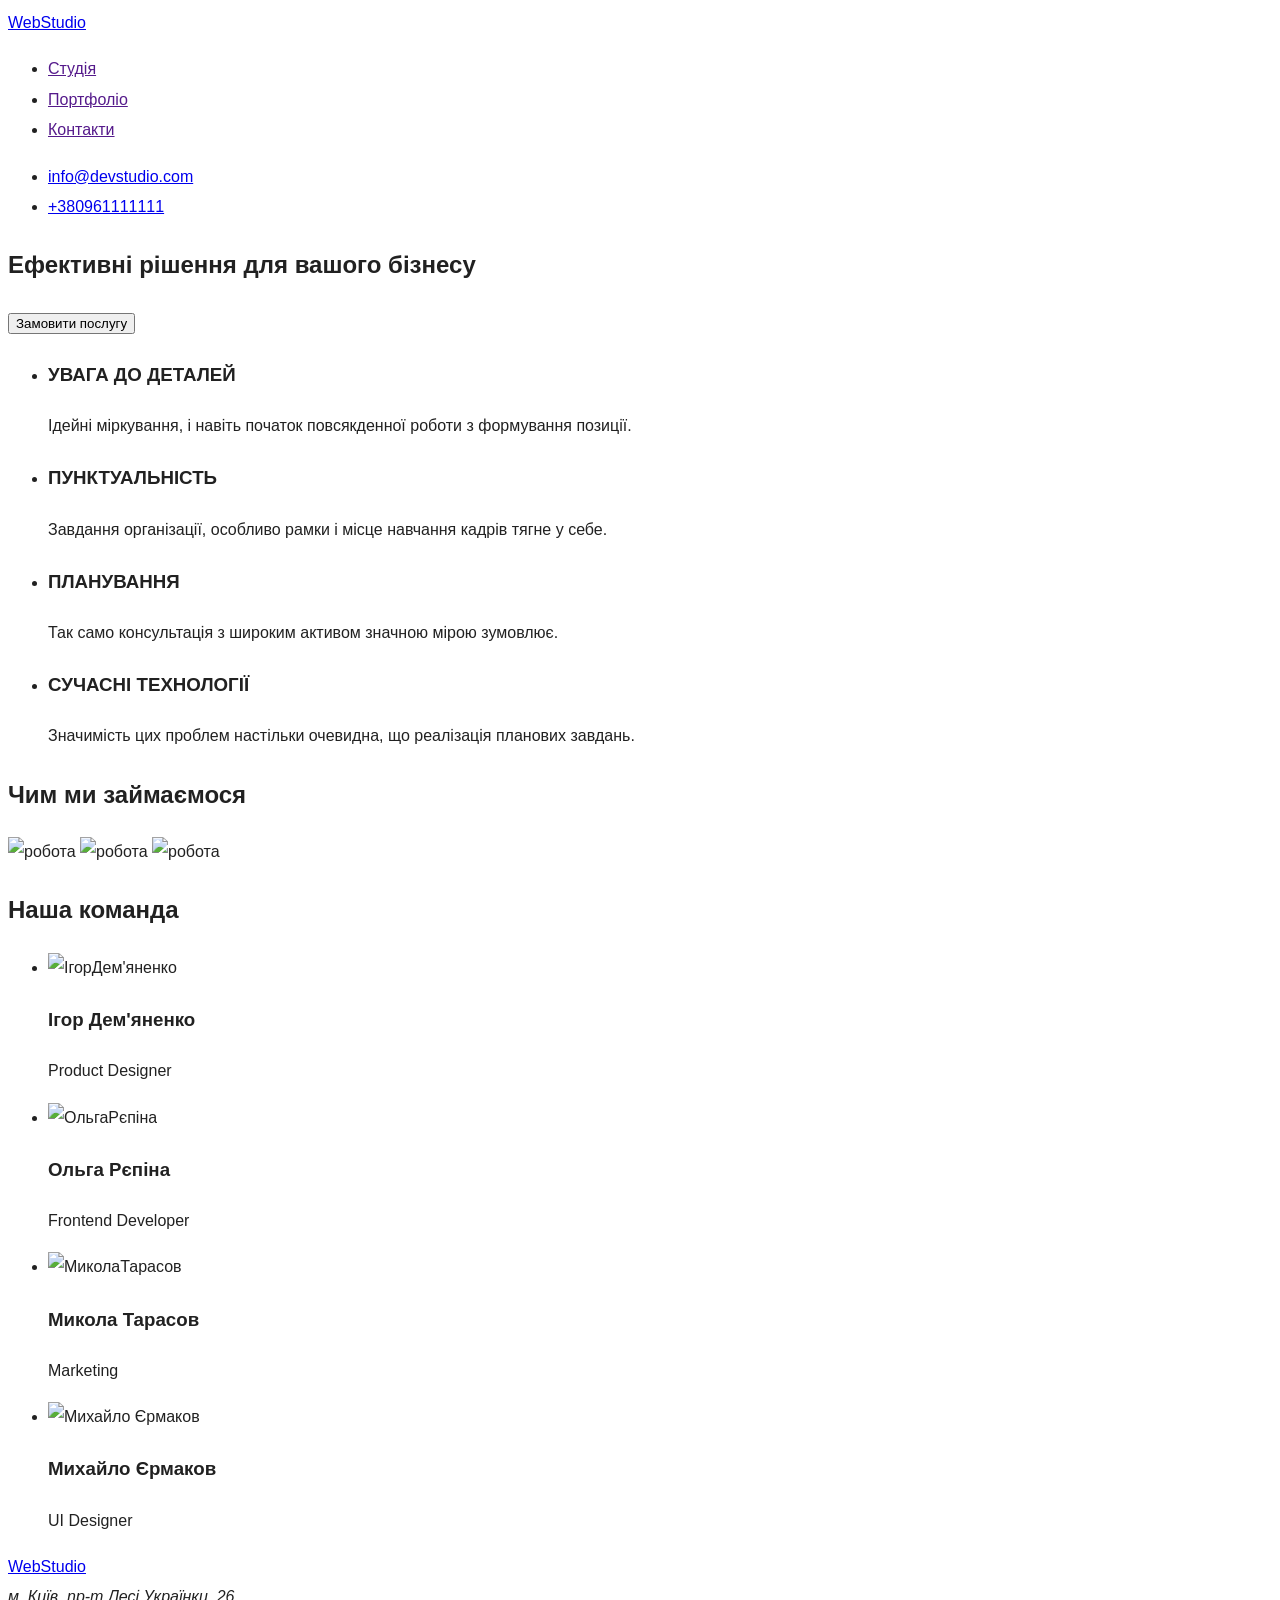
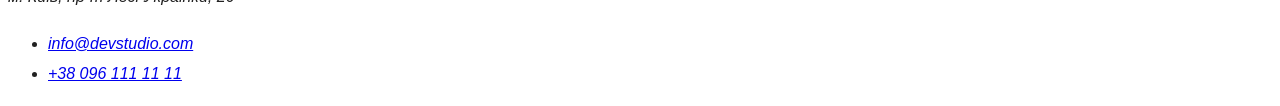
==== index.html @ 51131a6c "задав стилі" ====
<!DOCTYPE html>
<html lang="uk">

<head>
   <meta charset="UTF-8" />
   <meta http-equiv="X-UA-Compatible" content="IE=edge" />
   <meta name="viewport" content="width=device-width, initial-scale=1.0" />
   <title>Студія</title>
   <link rel="stylesheet" href="./css/style.css" />
</head>

<body>
   <header>
      <nav>
      <a  href="#" >WebStudio</a>

         <ul> 
            <li><a href="" >Студія</a></li>
            <li><a href="">Портфоліо</a></li>
            <li><a href="">Контакти</a></li>
         </ul>
   </nav>
         <ul>
            <li><a href="mailto:info@devstudio.com">info@devstudio.com</a></li>
            <li><a href="tel:+380961111111">+380961111111</a></li>
         </ul>
      
   </header>
   <main>
      <section >
         <h1 >Ефективні рішення для вашого бізнесу</h1>
         <button type="button" >Замовити послугу</button>
         </section>
         <section>
            <h2 hidden>Переваги</h2>
         <ul>
            <li>
               <h3 > УВАГА ДО ДЕТАЛЕЙ</h3>
               <p > Ідейні міркування, і навіть початок повсякденної роботи з формування позиції.</p>
            </li>
            <li>
               <h3> ПУНКТУАЛЬНІСТЬ</h3>
               <p> Завдання організації, особливо рамки і місце навчання кадрів тягне у себе.</p>
            </li>
            <li>
               <h3> ПЛАНУВАННЯ</h3>
               <p> Так само консультація з широким активом значною мірою зумовлює.</p>
            </li>
            <li>
               <h3>СУЧАСНІ ТЕХНОЛОГІЇ</h3>
               <p> Значимість цих проблем настільки очевидна, що реалізація планових завдань.</p>
            </li>
         </ul>
      </section>
      <section>
         <h2>Чим ми займаємося</h2>
         <img src="./images/img-1.jpg" alt="робота" width="370">
         <img src="./images/img-2.jpg" alt="робота" width="370">
         <img src="./images/img-3.jpg" alt="робота" width="370">
      </section>
      <section>
         <h2>Наша команда</h2>
         <ul>
            <li>
               <img src="./images/img-4.jpg" alt="ІгорДем'яненко" width="270" height="260">
               <h3 >Ігор Дем'яненко</h3>
               <p lang="en">Product Designer</p>
            </li>
            <li>
               <img src="./images/img-5.jpg" alt="ОльгаРєпіна" width="270" height="260">
               <h3 >Ольга Рєпіна</h3>
               <p lang="en">Frontend Developer</p>
            </li>
            <li>
               <img src="./images/img-6.jpg" alt="МиколаТарасов" width="270" height="260">
               <h3 >Микола Тарасов</h3>
               <p lang="en">Marketing</p>
            </li>
            <li>
               <img src="./images/img-7.jpg" alt="Михайло Єрмаков" width="270" height="260">
               <h3 >Михайло Єрмаков</h3>
               <p lang="en">UI Designer</p>
            </li>
         </ul>
      </section>
   </main>
   <footer>
         <a href="#">WebStudio</a>
      <address> м. Київ, пр-т Лесі Українки, 26
   <ul>
            <li><a href="mailto:info@devstudio.com">info@devstudio.com</a></li>
            <li><a href="tel:+380961111111">+38 096 111 11 11</a></li>
         </ul>
      </address>
   </footer>
</body>

</html>
---- css/style.css ----
body {
   background-color: #FFFFFF;
   color: #212121;

   font-family: Roboto, sans-serif;
   letter-spacing: ;
   font-size: 16px;
   line-height: 1.9;
}
.page-header {
   background-color: #FFFFFF;
}
.nav-logo {
   color: #000000;
   font-family: Raleway;

   Font-size: 26px;
   Line-height: 100%;

   text-decoration: none;
}

.heder-logo {
   color: #2196F3;
}
.heder-link {
   color: #212121;

   text-decoration: none;
}
.nav-item {
   color: #2196F3;

   text-decoration: none;
}
.nav-link {
   color: #757575;

   text-decoration: none;
}
.site-nav {
   list-style: none;
}
.auth-nav {
   list-style: none;
}

.button-active {
   background-color: #2196F3;
   color: #FFFFFF;
   
   font-family: inherit;
   font-weight: 500;
}
.button {
   color: #212121;
   
   font-family: inherit;
   font-weight: 500;
}
.item {
   color: #757575;

   font-weight: 400;
   Font-size: 16px;
   Line-height: 1.9;
}

.title {
   color: #212121;

   font-weight: 700;
   Font-size: 18px;
   Line-height: 2; 
}
.button-list {
   list-style: none;
}
.work-list {
   list-style: none;
}









.footer {
   background-color: #2F303A;
   color: #FFFFFF;
}
.foter-logo {
   color:  #FFFFFF;

   font-family: Raleway;

   text-align: ;

   text-decoration: none;
}
.foter-studio {
   color: #2196F3;
}
.foter-link {
   color: #FFFFFF99;


   Font-size: 14px;
   Line-height: 1.7;

   text-decoration: none;
}
.foter-active {
   text-decoration: none;
   list-style: none;

   text-decoration: none;
}
.foter-active-link {
   color: #FFFFFF99;


   Font-size: 14px;
   Line-height: 1.7;
   text-decoration: none;

}
.foter-adres {

   font-style: normal;
   Font family: Roboto;

}
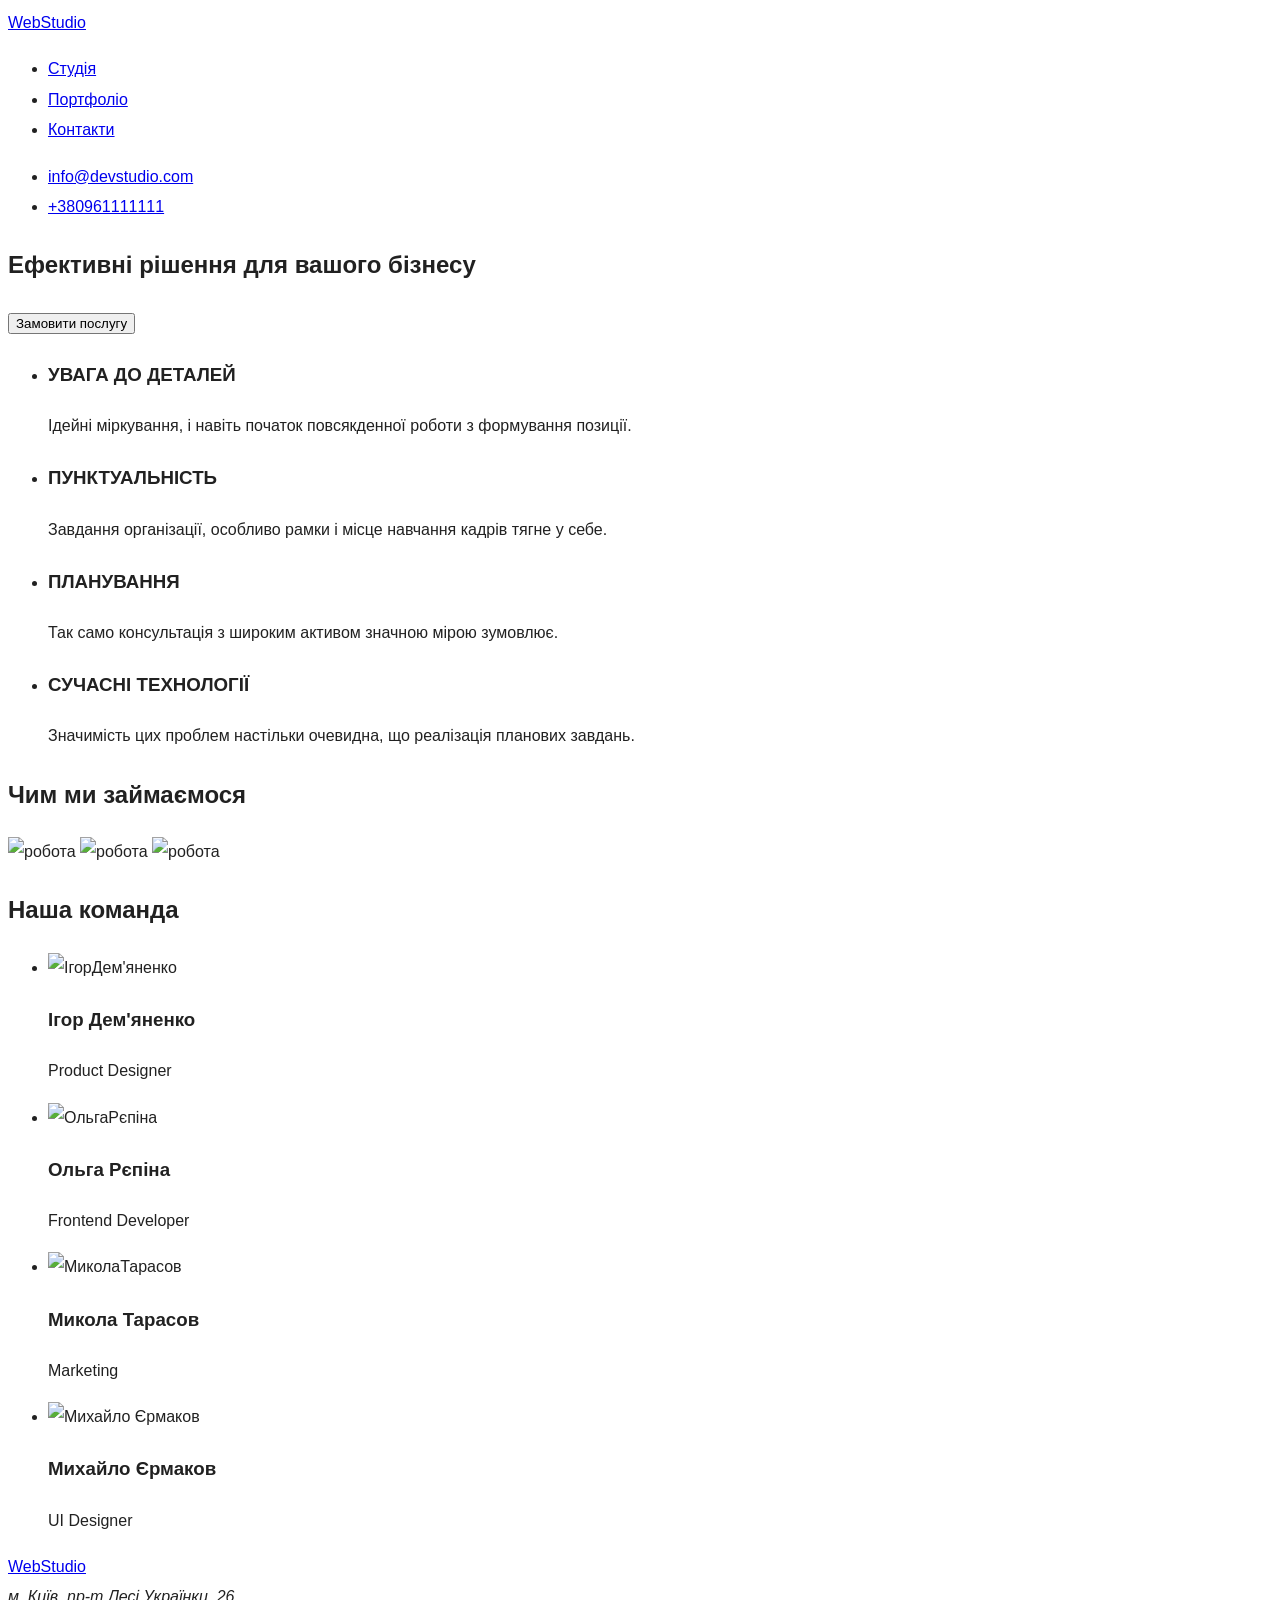
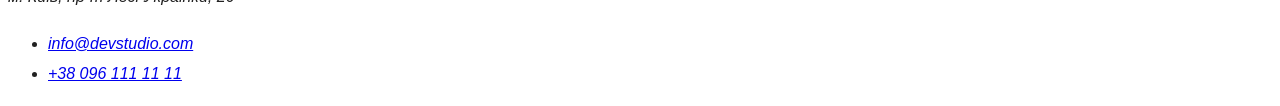
==== commit 603cc489: "додав посилання" ====
--- a/index.html
+++ b/index.html
@@ -15,9 +15,9 @@
       <a  href="#" >WebStudio</a>
 
          <ul> 
-            <li><a href="" >Студія</a></li>
-            <li><a href="">Портфоліо</a></li>
-            <li><a href="">Контакти</a></li>
+            <li><a href="./index.html" >Студія</a></li>
+            <li><a href="./portfolio.html">Портфоліо</a></li>
+            <li><a href="#">Контакти</a></li>
          </ul>
    </nav>
          <ul>
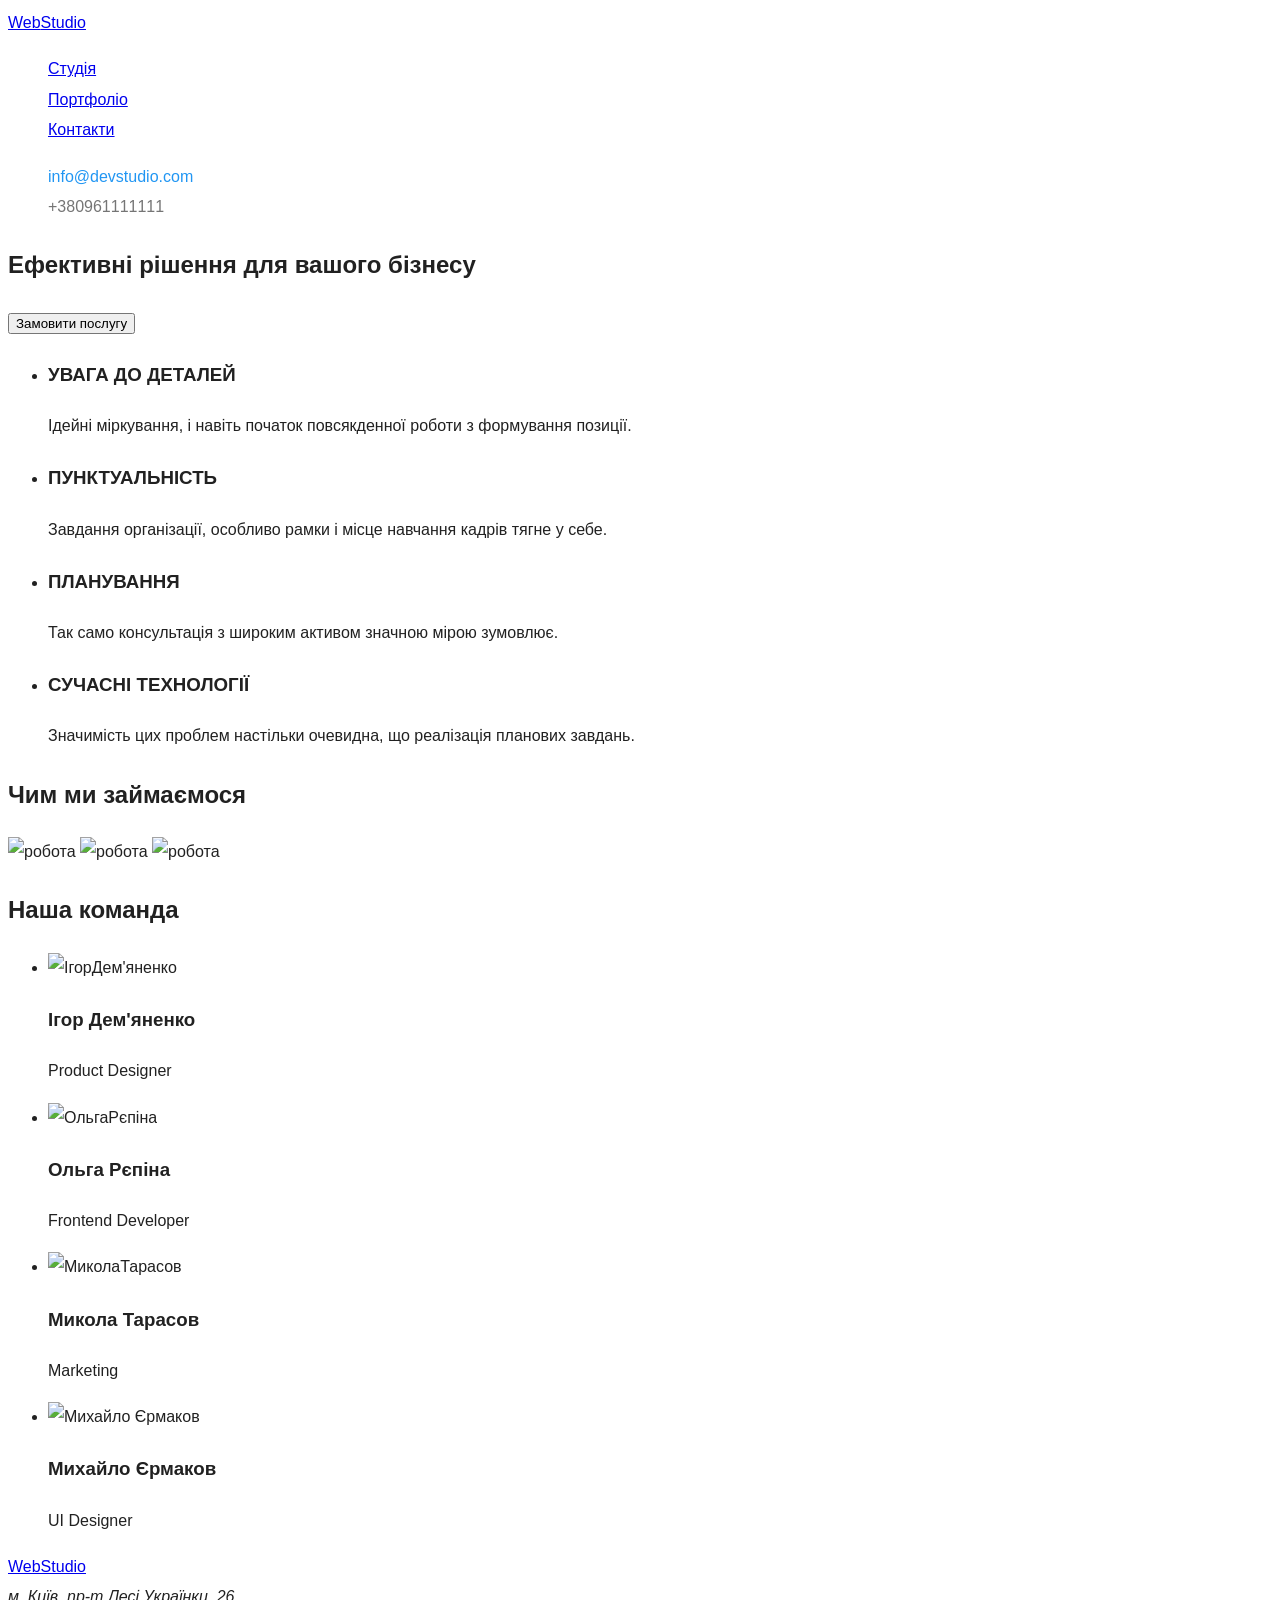
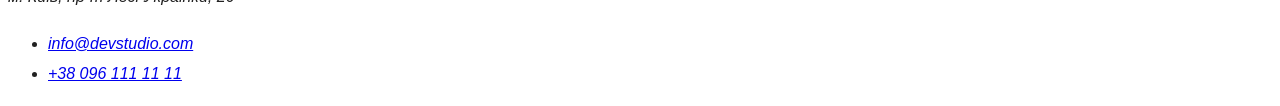
==== commit c3324f18: "добавив класи" ====
--- a/index.html
+++ b/index.html
@@ -10,23 +10,23 @@
 </head>
 
 <body>
-   <header>
-      <nav>
-      <a  href="#" >WebStudio</a>
+   <header class="page-header">
+      <nav class="nav-header">
+      <a  href="#" class="logo"><span class="header-logo">Web</span>Studio</a>
 
-         <ul> 
-            <li><a href="./index.html" >Студія</a></li>
-            <li><a href="./portfolio.html">Портфоліо</a></li>
-            <li><a href="#">Контакти</a></li>
+         <ul class="site-nav"> 
+            <li><a href="./index.html" class="">Студія</a></li>
+            <li><a href="./portfolio.html" class="">Портфоліо</a></li>
+            <li><a href="#" class="">Контакти</a></li>
          </ul>
    </nav>
-         <ul>
-            <li><a href="mailto:info@devstudio.com">info@devstudio.com</a></li>
-            <li><a href="tel:+380961111111">+380961111111</a></li>
+         <ul class="auth-nav">
+            <li><a href="mailto:info@devstudio.com" class="nav-item">info@devstudio.com</a></li>
+            <li><a href="tel:+380961111111" class="nav-link">+380961111111</a></li>
          </ul>
       
    </header>
-   <main>
+   <main class="main">
       <section >
          <h1 >Ефективні рішення для вашого бізнесу</h1>
          <button type="button" >Замовити послугу</button>
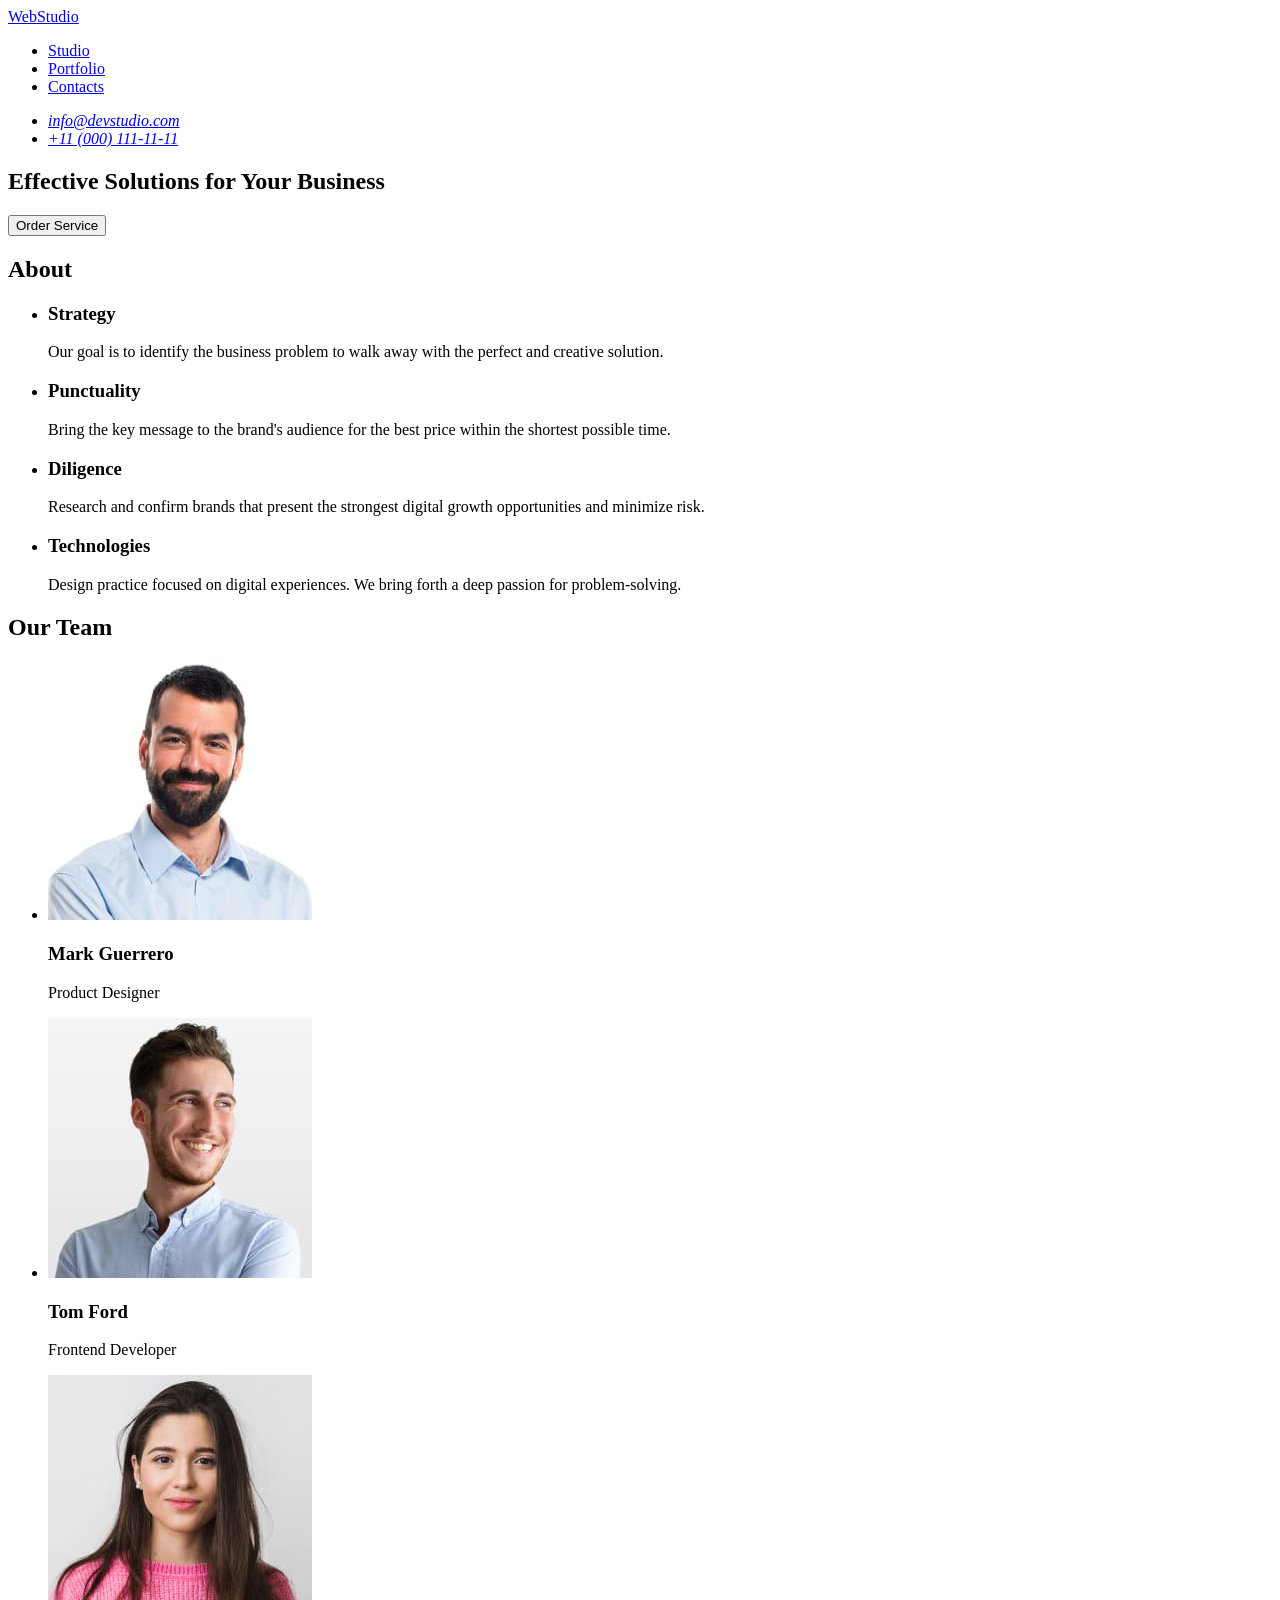
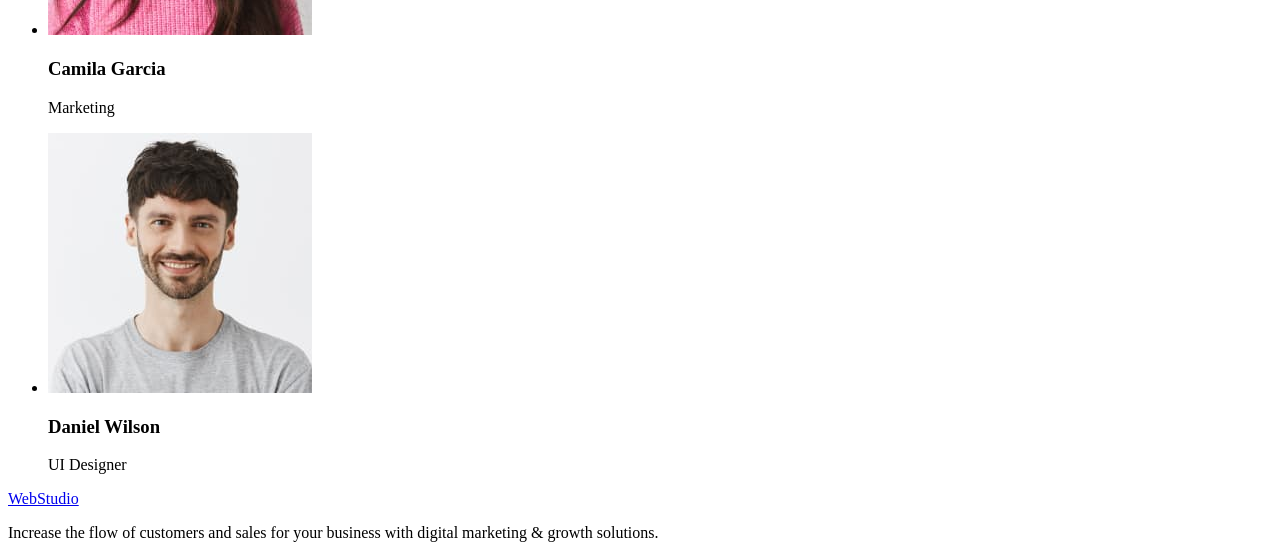
==== commit 5d524af6: "Initial commit" ====
--- a/index.html
+++ b/index.html
@@ -1,98 +1,96 @@
 <!DOCTYPE html>
-<html lang="uk">
+<html lang="en">
 
 <head>
-   <meta charset="UTF-8" />
-   <meta http-equiv="X-UA-Compatible" content="IE=edge" />
-   <meta name="viewport" content="width=device-width, initial-scale=1.0" />
-   <title>Студія</title>
-   <link rel="stylesheet" href="./css/style.css" />
+  <meta charset="UTF-8">
+  <meta name="viewport" content="width=device-width, initial-scale=1.0">
+  <title>Document</title>
 </head>
 
 <body>
-   <header class="page-header">
-      <nav class="nav-header">
-      <a  href="#" class="logo"><span class="header-logo">Web</span>Studio</a>
+  <header>
+    <nav>
+      <a href="./index.html">WebStudio</a>
+      <ul>
+        <li><a href="#">Studio</a></li>
+        <li><a href="#">Portfolio</a></li>
+        <li><a href="#">Contacts</a></li>
+      </ul>
+    </nav>
+    <address>
+      <ul>
+        <li><a href="mailto:info@devstudio.com">info@devstudio.com</a></li>
+        <li><a href="tel:+110001111111">+11 (000) 111-11-11</a></li>
+      </ul>
+    </address>
+  </header>
+  <main>
+    <section>
+      <h1>Effective Solutions
+        for Your Business</h1>
+      <button type="button">Order Service</button>
+    </section>
 
-         <ul class="site-nav"> 
-            <li><a href="./index.html" class="">Студія</a></li>
-            <li><a href="./portfolio.html" class="">Портфоліо</a></li>
-            <li><a href="#" class="">Контакти</a></li>
-         </ul>
-   </nav>
-         <ul class="auth-nav">
-            <li><a href="mailto:info@devstudio.com" class="nav-item">info@devstudio.com</a></li>
-            <li><a href="tel:+380961111111" class="nav-link">+380961111111</a></li>
-         </ul>
-      
-   </header>
-   <main class="main">
-      <section >
-         <h1 >Ефективні рішення для вашого бізнесу</h1>
-         <button type="button" >Замовити послугу</button>
-         </section>
-         <section>
-            <h2 hidden>Переваги</h2>
-         <ul>
-            <li>
-               <h3 > УВАГА ДО ДЕТАЛЕЙ</h3>
-               <p > Ідейні міркування, і навіть початок повсякденної роботи з формування позиції.</p>
-            </li>
-            <li>
-               <h3> ПУНКТУАЛЬНІСТЬ</h3>
-               <p> Завдання організації, особливо рамки і місце навчання кадрів тягне у себе.</p>
-            </li>
-            <li>
-               <h3> ПЛАНУВАННЯ</h3>
-               <p> Так само консультація з широким активом значною мірою зумовлює.</p>
-            </li>
-            <li>
-               <h3>СУЧАСНІ ТЕХНОЛОГІЇ</h3>
-               <p> Значимість цих проблем настільки очевидна, що реалізація планових завдань.</p>
-            </li>
-         </ul>
-      </section>
-      <section>
-         <h2>Чим ми займаємося</h2>
-         <img src="./images/img-1.jpg" alt="робота" width="370">
-         <img src="./images/img-2.jpg" alt="робота" width="370">
-         <img src="./images/img-3.jpg" alt="робота" width="370">
-      </section>
-      <section>
-         <h2>Наша команда</h2>
-         <ul>
-            <li>
-               <img src="./images/img-4.jpg" alt="ІгорДем'яненко" width="270" height="260">
-               <h3 >Ігор Дем'яненко</h3>
-               <p lang="en">Product Designer</p>
-            </li>
-            <li>
-               <img src="./images/img-5.jpg" alt="ОльгаРєпіна" width="270" height="260">
-               <h3 >Ольга Рєпіна</h3>
-               <p lang="en">Frontend Developer</p>
-            </li>
-            <li>
-               <img src="./images/img-6.jpg" alt="МиколаТарасов" width="270" height="260">
-               <h3 >Микола Тарасов</h3>
-               <p lang="en">Marketing</p>
-            </li>
-            <li>
-               <img src="./images/img-7.jpg" alt="Михайло Єрмаков" width="270" height="260">
-               <h3 >Михайло Єрмаков</h3>
-               <p lang="en">UI Designer</p>
-            </li>
-         </ul>
-      </section>
-   </main>
-   <footer>
-         <a href="#">WebStudio</a>
-      <address> м. Київ, пр-т Лесі Українки, 26
-   <ul>
-            <li><a href="mailto:info@devstudio.com">info@devstudio.com</a></li>
-            <li><a href="tel:+380961111111">+38 096 111 11 11</a></li>
-         </ul>
-      </address>
-   </footer>
+    <section>
+      <h2>About</h2>
+      <ul>
+        <li>
+          <h3>Strategy</h3>
+          <p>Our goal is to identify the business
+            problem to walk away with the perfect and creative solution.</p>
+        </li>
+        <li>
+          <h3>Punctuality</h3>
+          <p>Bring the key message to the brand's audience for the best price within the shortest possible time.</p>
+        </li>
+        <li>
+          <h3>Diligence</h3>
+          <p>Research and confirm brands that present the strongest digital growth opportunities and minimize risk.</p>
+        </li>
+        <li>
+          <h3>Technologies</h3>
+          <p>Design practice focused on digital experiences. We bring forth a deep passion for problem-solving.</p>
+        </li>
+      </ul>
+    </section>
+
+    <section>
+      <h2>Our Team</h2>
+      <ul>
+        <li>
+          <img src="./images/img-1.jpg" alt="продукт дезайнер" width="264">
+          <h3>Mark Guerrero</h3>
+          <p>Product Designer</p>
+
+        </li>
+        <li>
+          <img src="./images/img-2.jpg" alt="фронтенд розробник" width="264">
+          <h3>Tom Ford</h3>
+          <p>Frontend Developer</p>
+
+        </li>
+        <li>
+          <img src="./images/img-3.jpg" alt="маркетолог" width="264">
+          <h3>Camila Garcia</h3>
+          <p>Marketing</p>
+
+        </li>
+        <li>
+          <img src="./images/img-4.jpg" alt="юа дезайнер" width="264">
+          <h3>Daniel Wilson</h3>
+          <p>UI Designer</p>
+
+        </li>
+      </ul>
+    </section>
+  </main>
+
+  <footer>
+    <a href="./index.html">WebStudio</a>
+    <p>
+      Increase the flow of customers and sales for your business with digital marketing & growth solutions.
+    </p>
+  </footer>
 </body>
 
 </html>
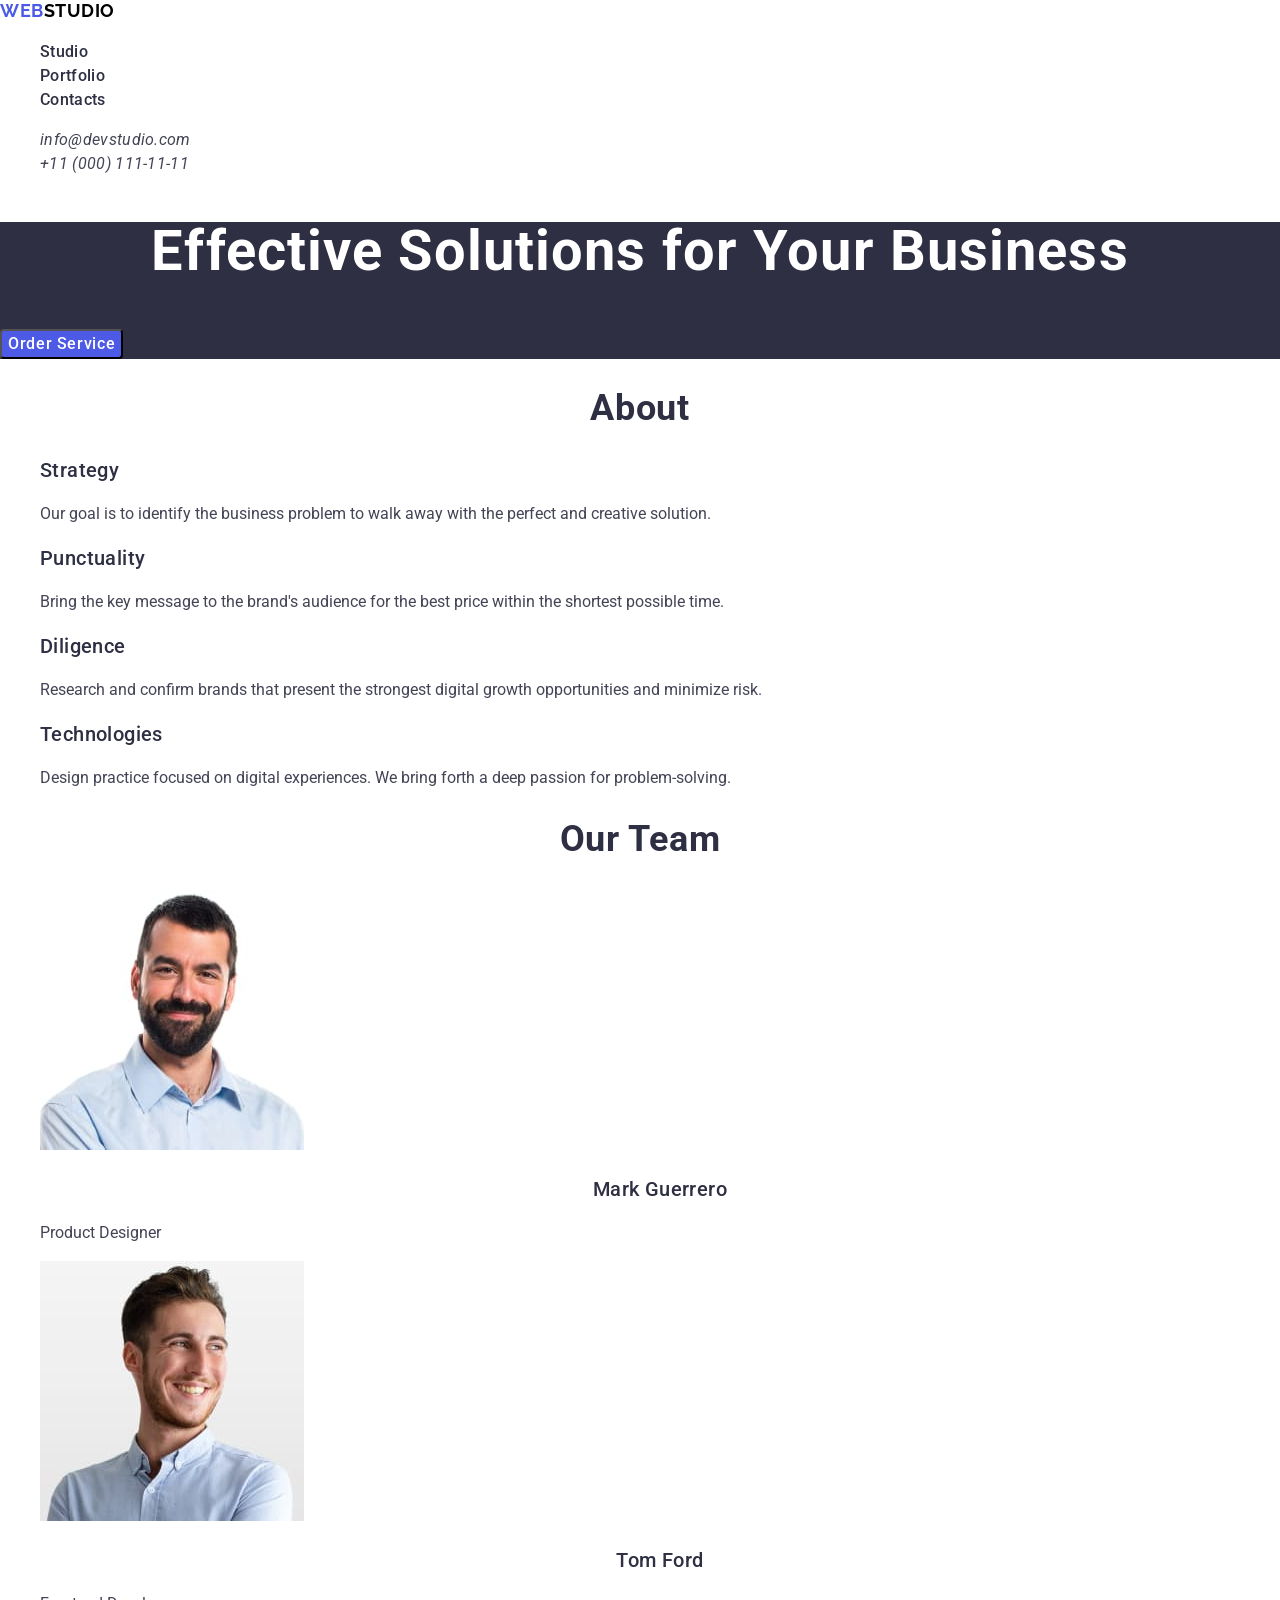
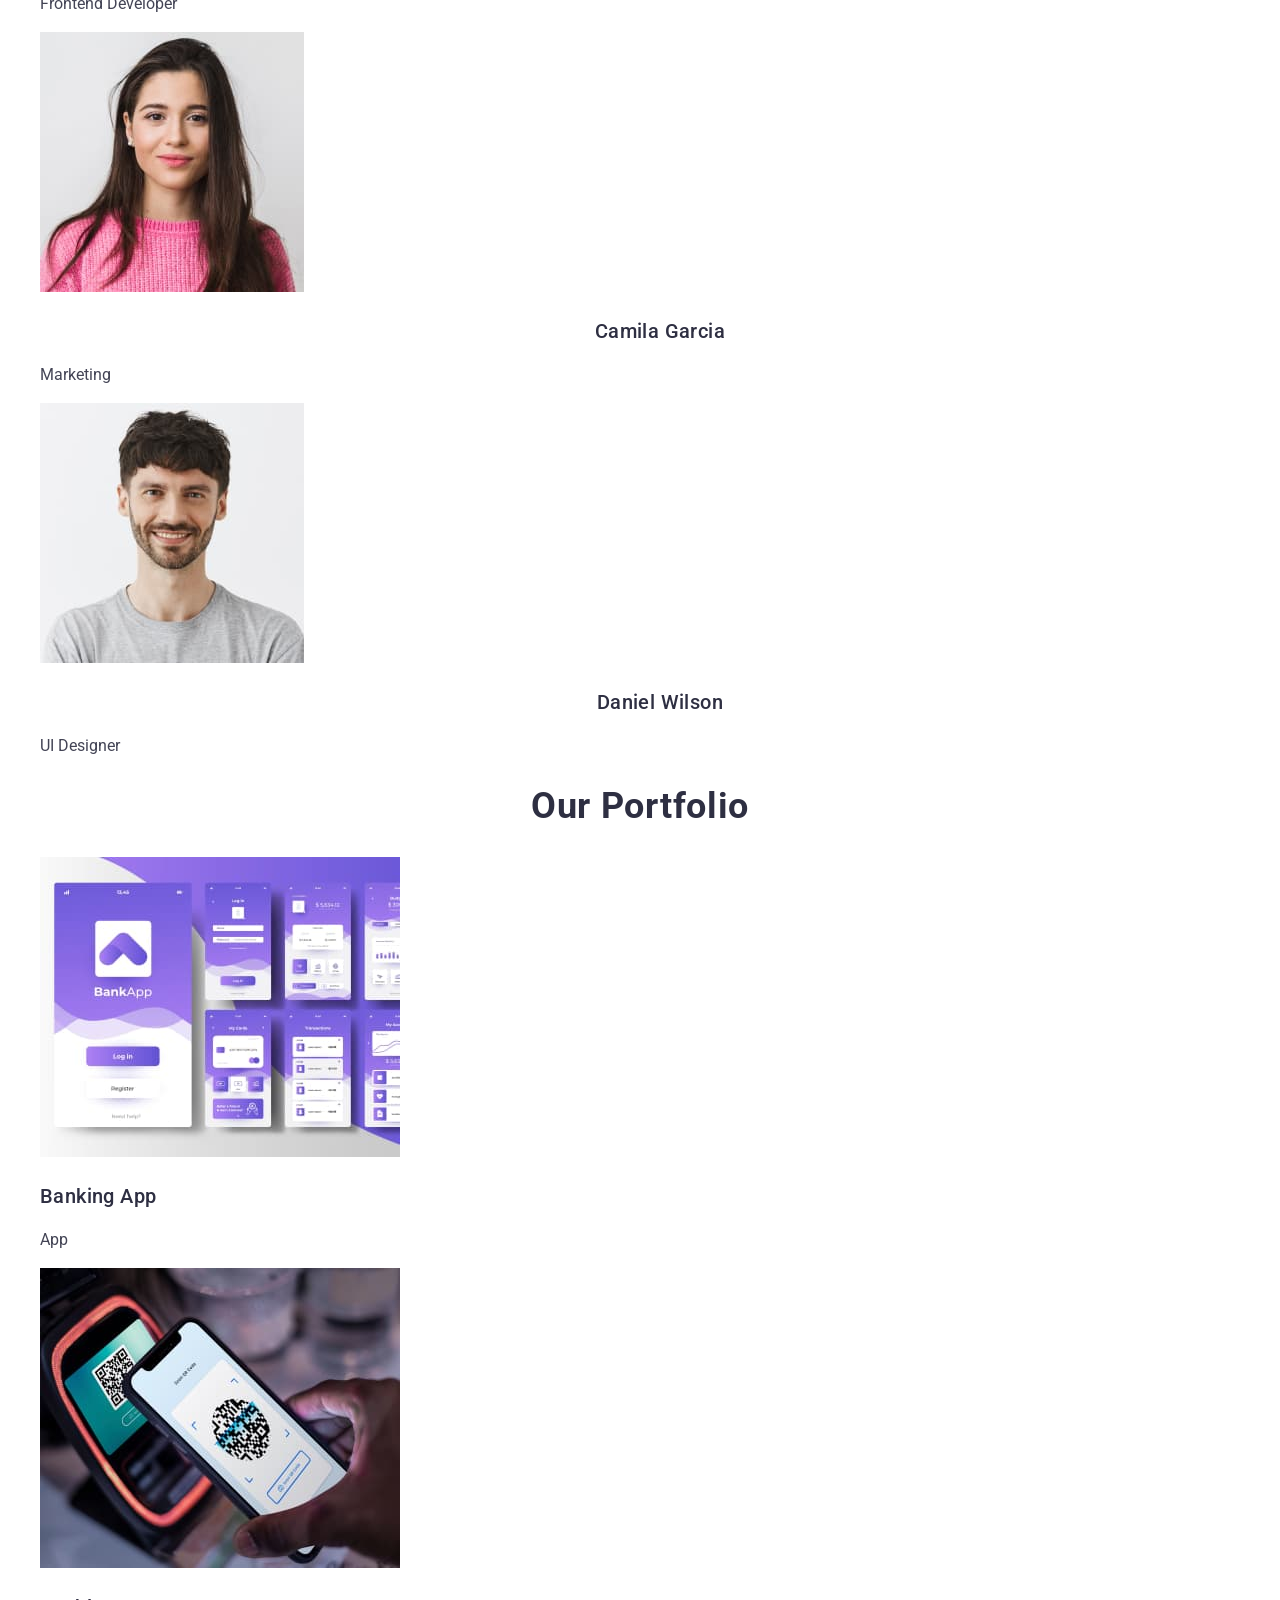
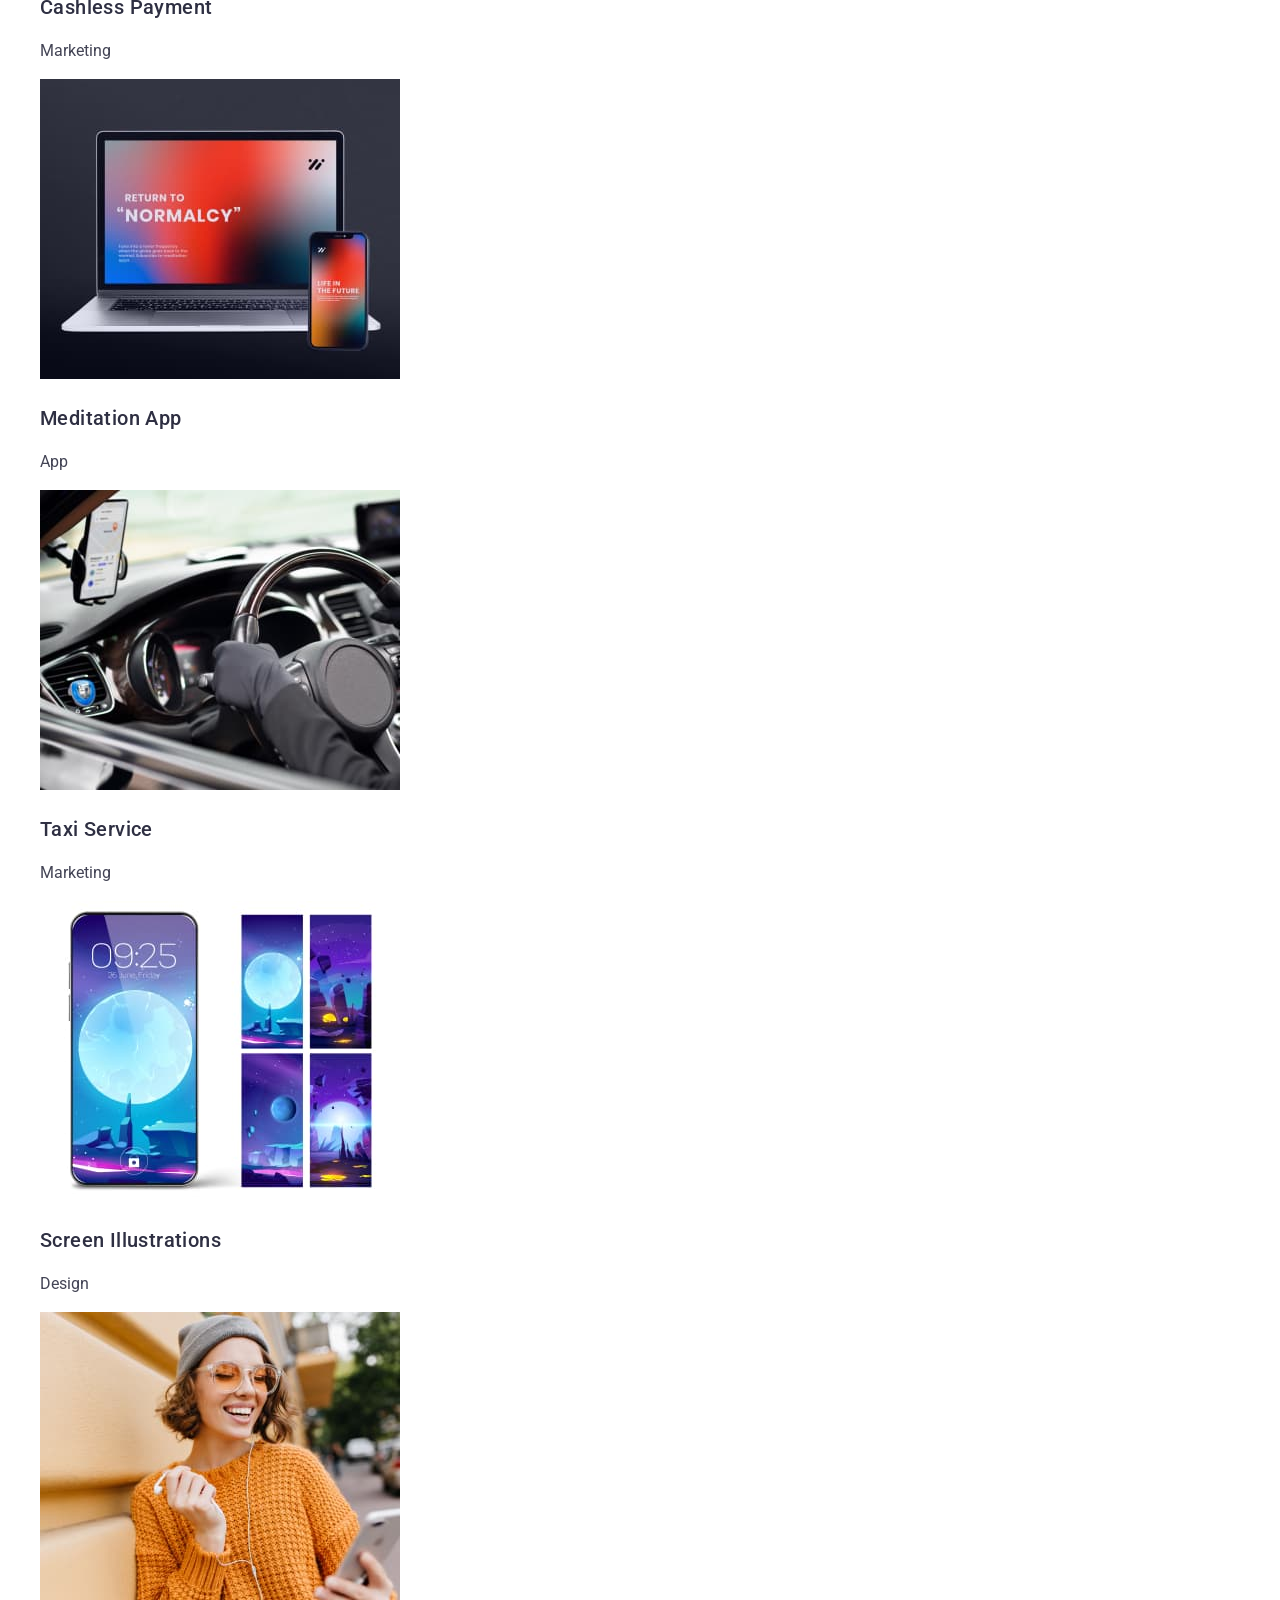
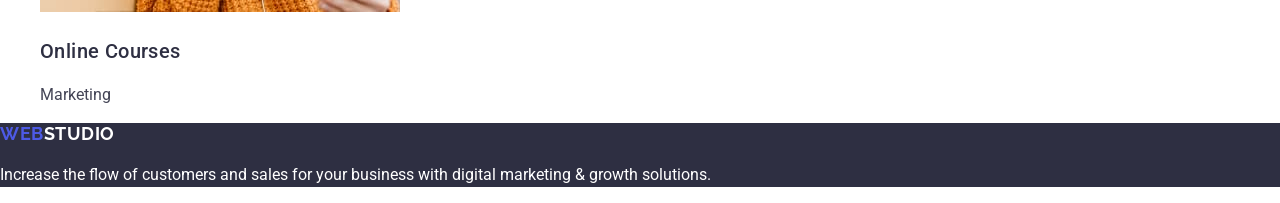
==== commit 84ffe4d2: "зверстав сторінку портфоліо" ====
--- a/index.html
+++ b/index.html
@@ -5,89 +5,124 @@
   <meta charset="UTF-8">
   <meta name="viewport" content="width=device-width, initial-scale=1.0">
   <title>Document</title>
+  <link rel="stylesheet" href="https://cdnjs.cloudflare.com/ajax/libs/modern-normalize/2.0.0/modern-normalize.min.css">
+  <link href="https://fonts.googleapis.com/css2?family=Raleway:wght@700&family=Roboto:wght@400;500;700;900&display=swap"
+    rel="stylesheet">
+  <link rel="stylesheet" href="./css/style.css">
 </head>
 
 <body>
-  <header>
-    <nav>
-      <a href="./index.html">WebStudio</a>
-      <ul>
-        <li><a href="#">Studio</a></li>
-        <li><a href="#">Portfolio</a></li>
-        <li><a href="#">Contacts</a></li>
+  <header class="header">
+    <nav >
+      <a class="header-logo" href="./index.html">Web<span class="header-logo-black">Studio</span></a>
+      <ul class="info-list">
+        <li class="item"><a class="link" href="#">Studio</a></li>
+        <li class="item"><a class="link" href="#">Portfolio</a></li>
+        <li class="item"><a class="link" href="#">Contacts</a></li>
       </ul>
     </nav>
-    <address>
-      <ul>
-        <li><a href="mailto:info@devstudio.com">info@devstudio.com</a></li>
-        <li><a href="tel:+110001111111">+11 (000) 111-11-11</a></li>
+    <address class="address">
+      <ul class="social-list">
+        <li class="item"><a class="link" href="mailto:info@devstudio.com">info@devstudio.com</a></li>
+        <li class="item"><a class="link" href="tel:+110001111111">+11 (000) 111-11-11</a></li>
       </ul>
     </address>
   </header>
   <main>
-    <section>
-      <h1>Effective Solutions
+    <section class="top">
+      <h1 class="top-title">Effective Solutions
         for Your Business</h1>
-      <button type="button">Order Service</button>
+      <button class="top-btn" type="button">Order Service</button>
     </section>
 
-    <section>
-      <h2>About</h2>
-      <ul>
-        <li>
-          <h3>Strategy</h3>
-          <p>Our goal is to identify the business
+    <section class="about">
+      <h2 class="section-title">About</h2>
+      <ul class="about-list">
+        <li class="about-item">
+          <h3 class="title">Strategy</h3>
+          <p class="text">Our goal is to identify the business
             problem to walk away with the perfect and creative solution.</p>
         </li>
-        <li>
-          <h3>Punctuality</h3>
-          <p>Bring the key message to the brand's audience for the best price within the shortest possible time.</p>
+        <li class="about-item">
+          <h3 class="title">Punctuality</h3>
+          <p class="text">Bring the key message to the brand's audience for the best price within the shortest possible time.</p>
         </li>
-        <li>
-          <h3>Diligence</h3>
-          <p>Research and confirm brands that present the strongest digital growth opportunities and minimize risk.</p>
+        <li class="about-item">
+          <h3 class="title">Diligence</h3>
+          <p class="text">Research and confirm brands that present the strongest digital growth opportunities and minimize risk.</p>
         </li>
-        <li>
-          <h3>Technologies</h3>
-          <p>Design practice focused on digital experiences. We bring forth a deep passion for problem-solving.</p>
+        <li class="about-item">
+          <h3 class="title">Technologies</h3>
+          <p class="text">Design practice focused on digital experiences. We bring forth a deep passion for problem-solving.</p>
         </li>
       </ul>
     </section>
 
-    <section>
-      <h2>Our Team</h2>
-      <ul>
-        <li>
-          <img src="./images/img-1.jpg" alt="продукт дезайнер" width="264">
-          <h3>Mark Guerrero</h3>
-          <p>Product Designer</p>
-
+    <section class="team">
+      <h2 class="section-title">Our Team</h2>
+      <ul class="team-list">
+        <li class="list-item">
+          <img class="list-img" src="./images/img-1.jpg" alt="продукт дезайнер" width="264">
+          <h3 class="title">Mark Guerrero</h3>
+          <p class="text">Product Designer</p>
         </li>
-        <li>
-          <img src="./images/img-2.jpg" alt="фронтенд розробник" width="264">
-          <h3>Tom Ford</h3>
-          <p>Frontend Developer</p>
-
+        <li class="list-item">
+          <img class="list-img" src="./images/img-2.jpg" alt="фронтенд розробник" width="264">
+          <h3 class="title">Tom Ford</h3>
+          <p class="text">Frontend Developer</p>
         </li>
-        <li>
-          <img src="./images/img-3.jpg" alt="маркетолог" width="264">
-          <h3>Camila Garcia</h3>
-          <p>Marketing</p>
-
+        <li class="list-item">
+          <img class="list-img" src="./images/img-3.jpg" alt="маркетолог" width="264">
+          <h3 class="title">Camila Garcia</h3>
+          <p class="text">Marketing</p>
         </li>
-        <li>
-          <img src="./images/img-4.jpg" alt="юа дезайнер" width="264">
-          <h3>Daniel Wilson</h3>
-          <p>UI Designer</p>
-
+        <li class="list-item">
+          <img class="list-img" src="./images/img-4.jpg" alt="юа дезайнер" width="264">
+          <h3 class="title">Daniel Wilson</h3>
+          <p class="text">UI Designer</p>
+        </li>
+      </ul>
+    </section>
+    <section class="portfolio">
+      <h2 class="section-title">Our Portfolio</h2>
+      <ul class="portfolio-list">
+        <li class="list-item">
+          <img class="list-img" src="./images/img-5.jpg" alt="маркетинг" width="360">
+          <h3 class="title">Banking App</h3>
+          <p class="text">App</p>
+        </li>
+        <li class="list-item">
+          <img class="list-img" src="./images/img-6.jpg" alt="маркетинг" width="360">
+          <h3 class="title">Cashless Payment</h3>
+          <p class="text">Marketing</p>
+        </li>
+        <li class="list-item">
+          <img class="list-img" src="./images/img-7.jpg" alt="маркетинг" width="360">
+          <h3 class="title">Meditation App</h3>
+          <p class="text">App</p>
+        </li>
+        <li class="list-item">
+          <img class="list-img" src="./images/img-8.jpg" alt="маркетинг" width="360">
+          <h3 class="title">Taxi Service</h3>
+          <p class="text">Marketing</p>
+        </li>
+        <li class="list-item">
+          <img class="list-img" src="./images/img-9.jpg" alt="маркетинг" width="360">
+          <h3 class="title">Screen Illustrations</h3>
+          <p class="text">Design</p>
+        </li>
+        <li class="list-item">
+          <img class="list-img" src="./images/img-10.jpg" alt="маркетинг" width="360">
+          <h3 class="title">Online Courses</h3>
+          <p class="text">Marketing</p>
         </li>
       </ul>
     </section>
   </main>
 
-  <footer>
-    <a href="./index.html">WebStudio</a>
-    <p>
+  <footer class="footer">
+    <a class="header-logo" href="./index.html">Web<span class="header-logo-white">Studio</span> </a>
+    <p class="footer-text">
       Increase the flow of customers and sales for your business with digital marketing & growth solutions.
     </p>
   </footer>
--- a/css/style.css
+++ b/css/style.css
@@ -0,0 +1,111 @@
+body {
+  font-family: 'Roboto', sans-serif;
+  font-weight: 400;
+  font-size: 16px;
+  line-height: 1.5;
+  color: #434455;
+  background-color: #fff;
+}
+ul,
+ol {
+  list-style-type: none;
+}
+a {
+  color: inherit;
+  text-decoration: none;
+}
+button {
+  cursor: pointer;
+}
+
+.header-logo {
+  font-family: 'Raleway', sans-serif;
+  font-weight: 700;
+  font-size: 18px;
+  line-height: 1.17;
+  letter-spacing: 0.54px;
+  color: #4d5ae5;
+  text-transform: uppercase;
+}
+.header-logo-black {
+  color: black;
+}
+.info-list {
+  font-weight: 500;
+  font-size: 16px;
+  line-height: 1.5;
+  letter-spacing: 0.32px;
+  color: #2e2f42;
+}
+.info-list .link:hover {
+  color: #404bbf;
+}
+.info-list .link:active {
+  color: #404bbf;
+}
+.info-list .link:focus {
+  color: #404bbf;
+}
+.social-list .link {
+  letter-spacing: 0.32px;
+  color: #434455;
+}
+.social-list .link:hover {
+  color: #404bbf;
+}
+.top {
+  background-color: #2e2f42;
+}
+.top-title {
+  font-size: 56px;
+  line-height: 1.07;
+  letter-spacing: 1.12px;
+  text-align: center;
+  color: #fff;
+}
+.top-btn {
+  font-weight: 500;
+  font-size: 16px;
+  line-height: 1.5;
+  letter-spacing: 0.64px;
+  color: #fff;
+  background-color: #4d5ae5;
+  border-radius: 4px;
+  cursor: pointer;
+}
+.top-btn:hover {
+  background-color: #404bbf;
+}
+.section-title {
+  font-weight: 700;
+  font-size: 36px;
+  line-height: 1.1;
+  letter-spacing: 0.72px;
+  text-transform: capitalize;
+  text-align: center;
+  color: #2e2f42;
+}
+.about-list .title,
+.team-list .title,
+.portfolio-list .title{
+  font-weight: 500;
+  font-size: 20px;
+  line-height: 1.2; 
+  letter-spacing: 0.4px;
+  color: #2e2f42;
+}
+.team-list .title{
+  font-weight: 500;
+  font-size: 20px;
+  line-height: 1.2; 
+  letter-spacing: 0.4px;
+  text-align: center;
+  color: #2e2f42;
+}
+.footer{
+  background-color: #2e2f42;
+  color: #fff;
+}
+.header-logo-white{
+  color: #fff;
+}
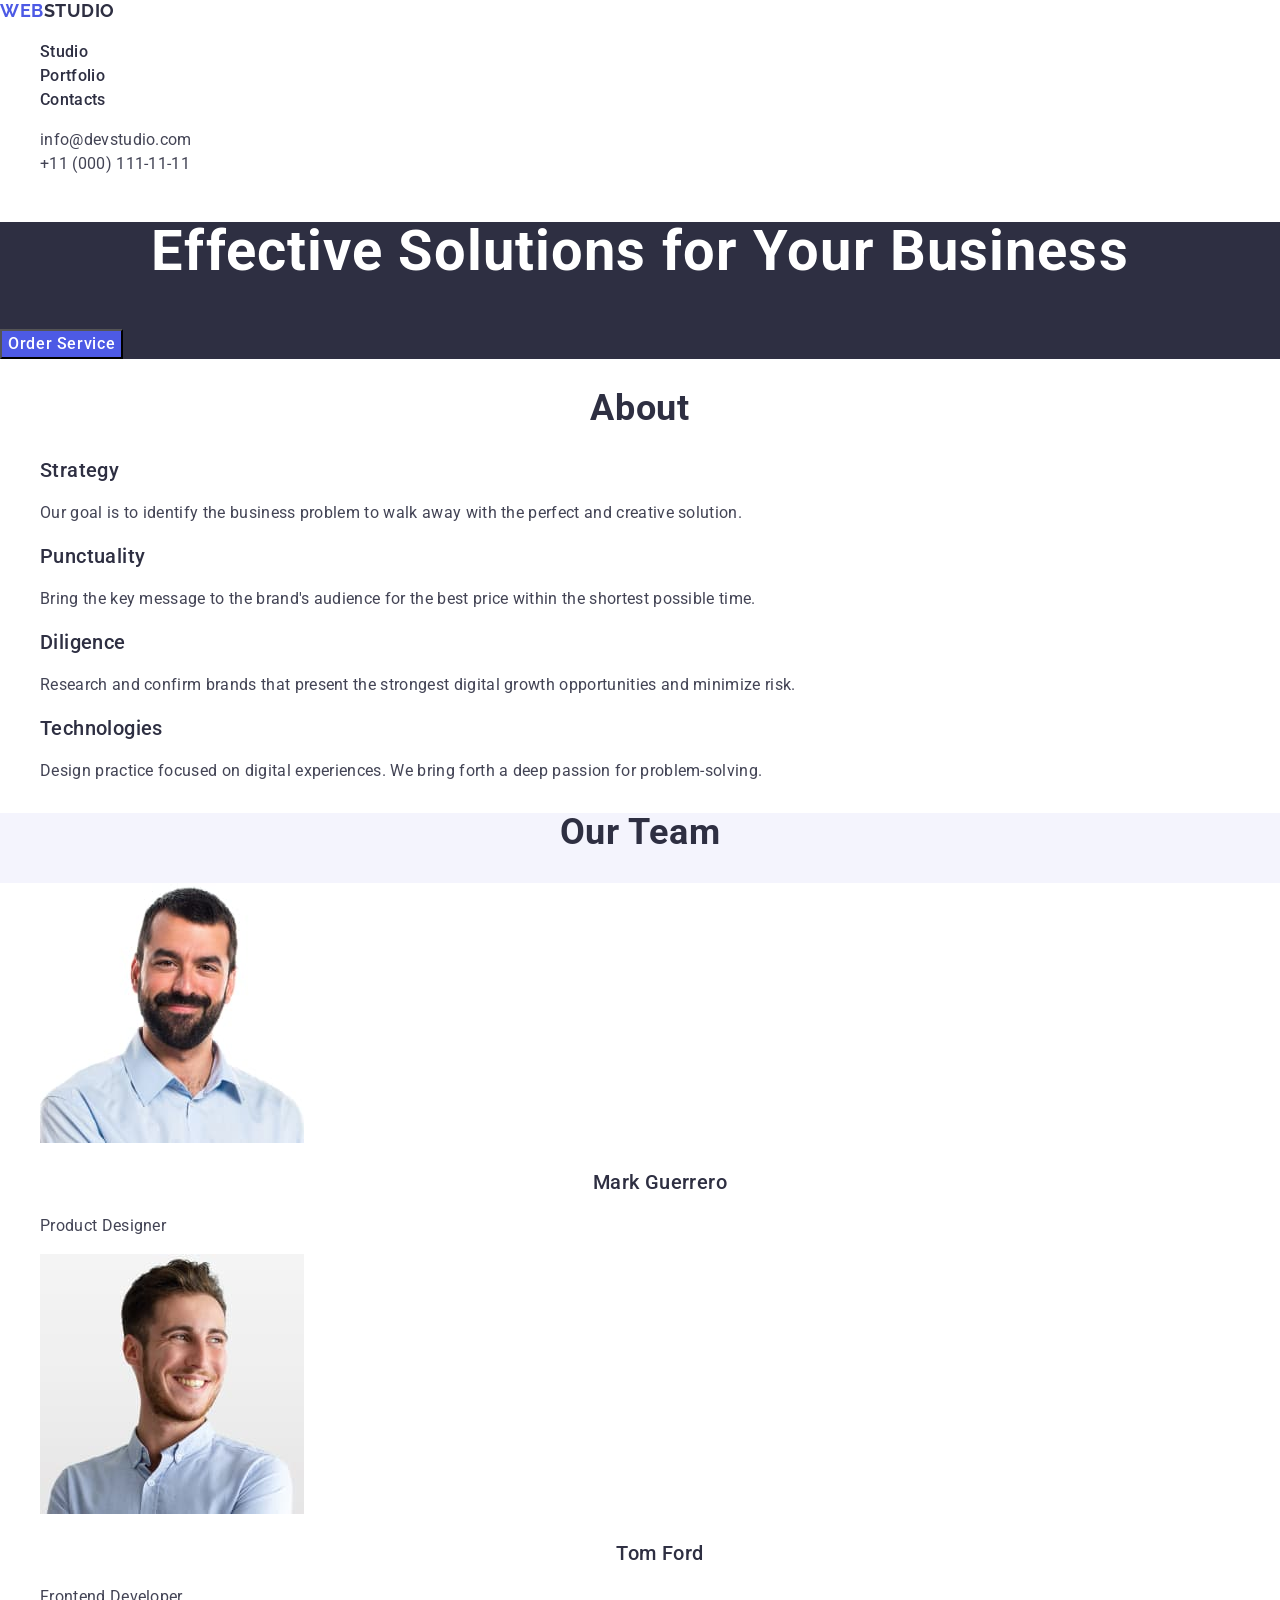
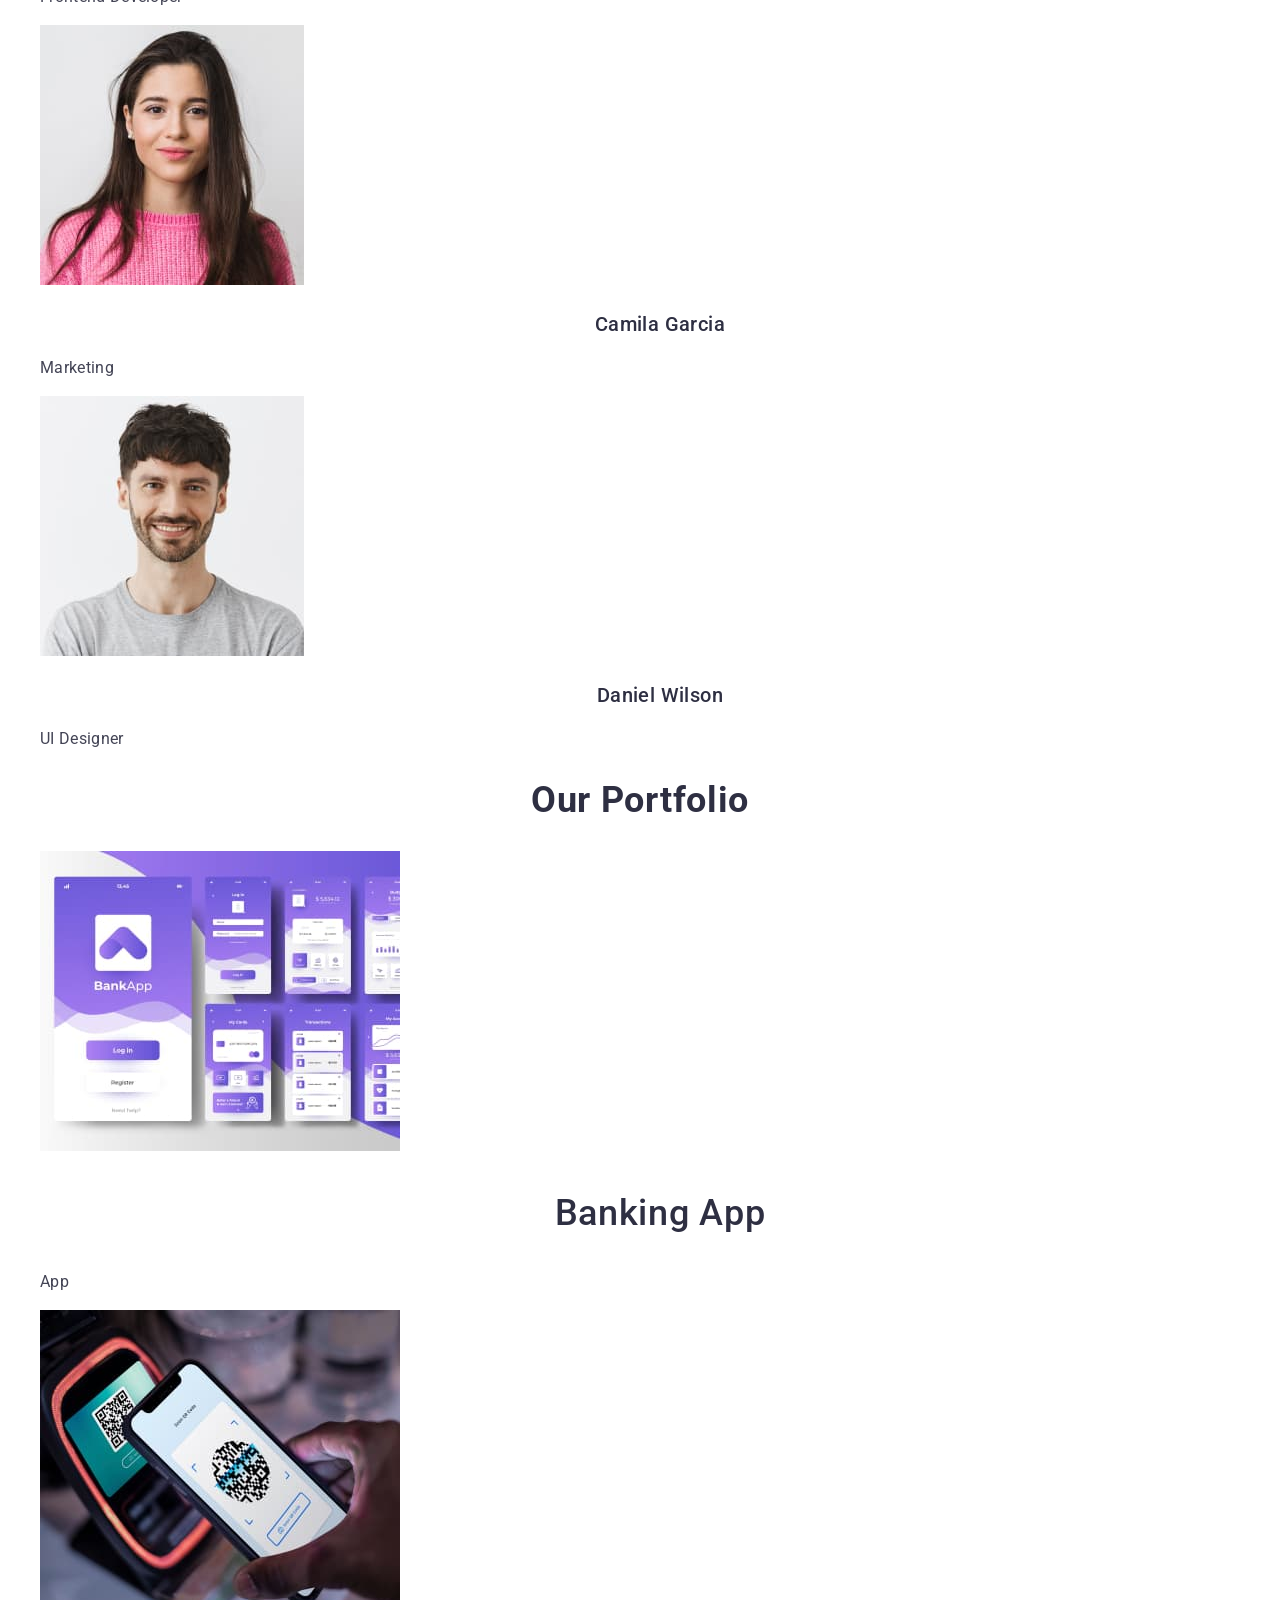
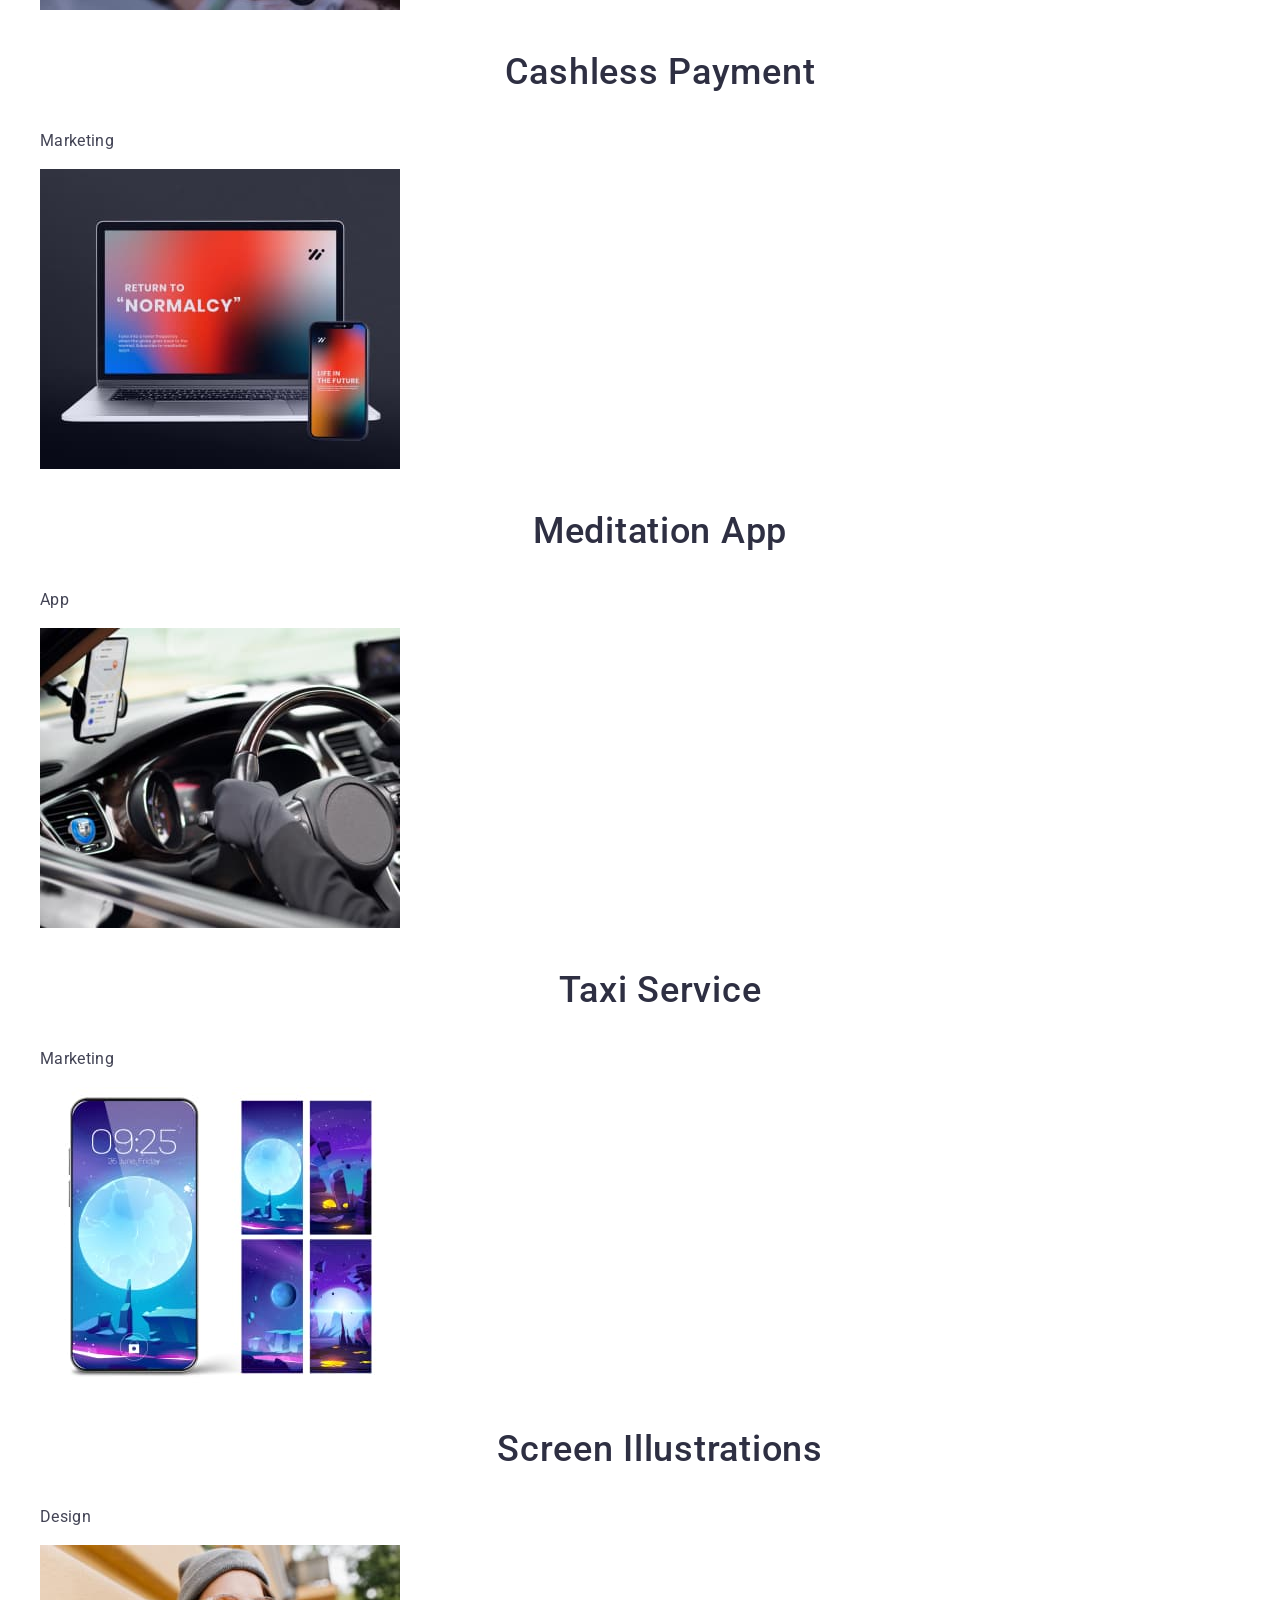
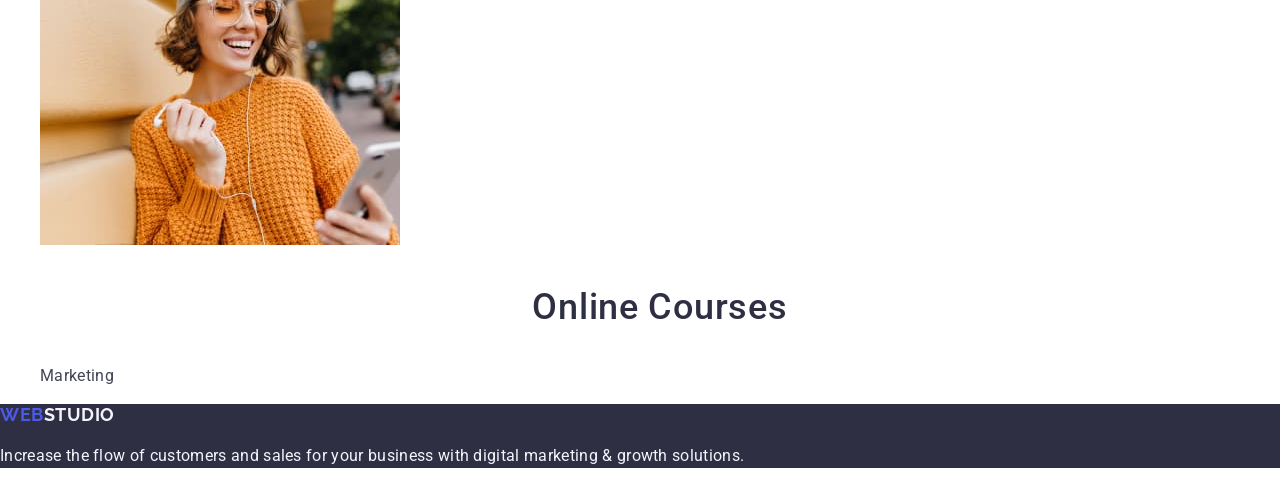
==== commit 92ea3b57: "змінив стилі" ====
--- a/index.html
+++ b/index.html
@@ -5,9 +5,9 @@
   <meta charset="UTF-8">
   <meta name="viewport" content="width=device-width, initial-scale=1.0">
   <title>Document</title>
+  <link href="https://fonts.googleapis.com/css2?family=Raleway:wght@700&family=Roboto:wght@400;500;700;900&display=swap"
+  rel="stylesheet">
   <link rel="stylesheet" href="https://cdnjs.cloudflare.com/ajax/libs/modern-normalize/2.0.0/modern-normalize.min.css">
-  <link href="https://fonts.googleapis.com/css2?family=Raleway:wght@700&family=Roboto:wght@400;500;700;900&display=swap"
-    rel="stylesheet">
   <link rel="stylesheet" href="./css/style.css">
 </head>
 
@@ -16,9 +16,9 @@
     <nav >
       <a class="header-logo" href="./index.html">Web<span class="header-logo-black">Studio</span></a>
       <ul class="info-list">
-        <li class="item"><a class="link" href="#">Studio</a></li>
-        <li class="item"><a class="link" href="#">Portfolio</a></li>
-        <li class="item"><a class="link" href="#">Contacts</a></li>
+        <li class="item"><a class="link" href="./index.html">Studio</a></li>
+        <li class="item"><a class="link" href="">Portfolio</a></li>
+        <li class="item"><a class="link" href="">Contacts</a></li>
       </ul>
     </nav>
     <address class="address">
--- a/css/style.css
+++ b/css/style.css
@@ -3,6 +3,7 @@
   font-weight: 400;
   font-size: 16px;
   line-height: 1.5;
+  letter-spacing: 0.02em;
   color: #434455;
   background-color: #fff;
 }
@@ -28,7 +29,7 @@
   text-transform: uppercase;
 }
 .header-logo-black {
-  color: black;
+  color: #2E2F42;
 }
 .info-list {
   font-weight: 500;
@@ -46,11 +47,17 @@
 .info-list .link:focus {
   color: #404bbf;
 }
+.address{
+  font-style: normal;
+}
 .social-list .link {
   letter-spacing: 0.32px;
   color: #434455;
 }
 .social-list .link:hover {
+  color: #404bbf;
+}
+.social-list .link:focus{
   color: #404bbf;
 }
 .top {
@@ -70,29 +77,43 @@
   letter-spacing: 0.64px;
   color: #fff;
   background-color: #4d5ae5;
-  border-radius: 4px;
   cursor: pointer;
 }
 .top-btn:hover {
   background-color: #404bbf;
 }
+.top-btn:focus {
+  background-color:  #404BBF;
+}
+.team{
+  background-color: #F4F4FD;
+}
+.team-list{
+  background-color: #F4F4FD;
+}
 .section-title {
   font-weight: 700;
   font-size: 36px;
-  line-height: 1.1;
+  line-height: 1.11;
   letter-spacing: 0.72px;
   text-transform: capitalize;
   text-align: center;
   color: #2e2f42;
 }
-.about-list .title,
-.team-list .title,
-.portfolio-list .title{
+.about-list .title{
   font-weight: 500;
   font-size: 20px;
-  line-height: 1.2; 
+  line-height: 1.11; 
   letter-spacing: 0.4px;
   color: #2e2f42;
+}
+.about-list .text{
+  font-size: 16px;
+  line-height: 1.5;
+  letter-spacing: 0.02em;
+}
+.team-list{
+  background-color: #FFFFFF;
 }
 .team-list .title{
   font-weight: 500;
@@ -102,10 +123,41 @@
   text-align: center;
   color: #2e2f42;
 }
+.team-list .text{
+  font-size: 16px;
+  line-height: 1.5;
+  letter-spacing: 0.02em;
+}
+.portfolio-list .title{
+  font-weight: 500;
+  font-size: 36px;
+  line-height: 1.11; 
+  letter-spacing: 0.02em;
+  text-align: center;
+  text-transform: capitalize;
+  color: #2e2f42;
+}
+.portfolio-list .text{
+  font-size: 16px;
+  line-height: 1.5;
+  letter-spacing: 0.02em;
+}
 .footer{
   background-color: #2e2f42;
-  color: #fff;
+}
+.footer .header-logo{
+  font-weight: 700;
+  font-size: 18px;
+  line-height: 1.17;
+  letter-spacing: 0.03em;
+  text-transform: uppercase;
+  color: #4d5ae5;
 }
 .header-logo-white{
-  color: #fff;
+  color: #f4f4fd ;
+}
+.footer-text{
+  line-height: 1.5;
+  letter-spacing: 0.02em;
+  color: #f4f4fd;
 }
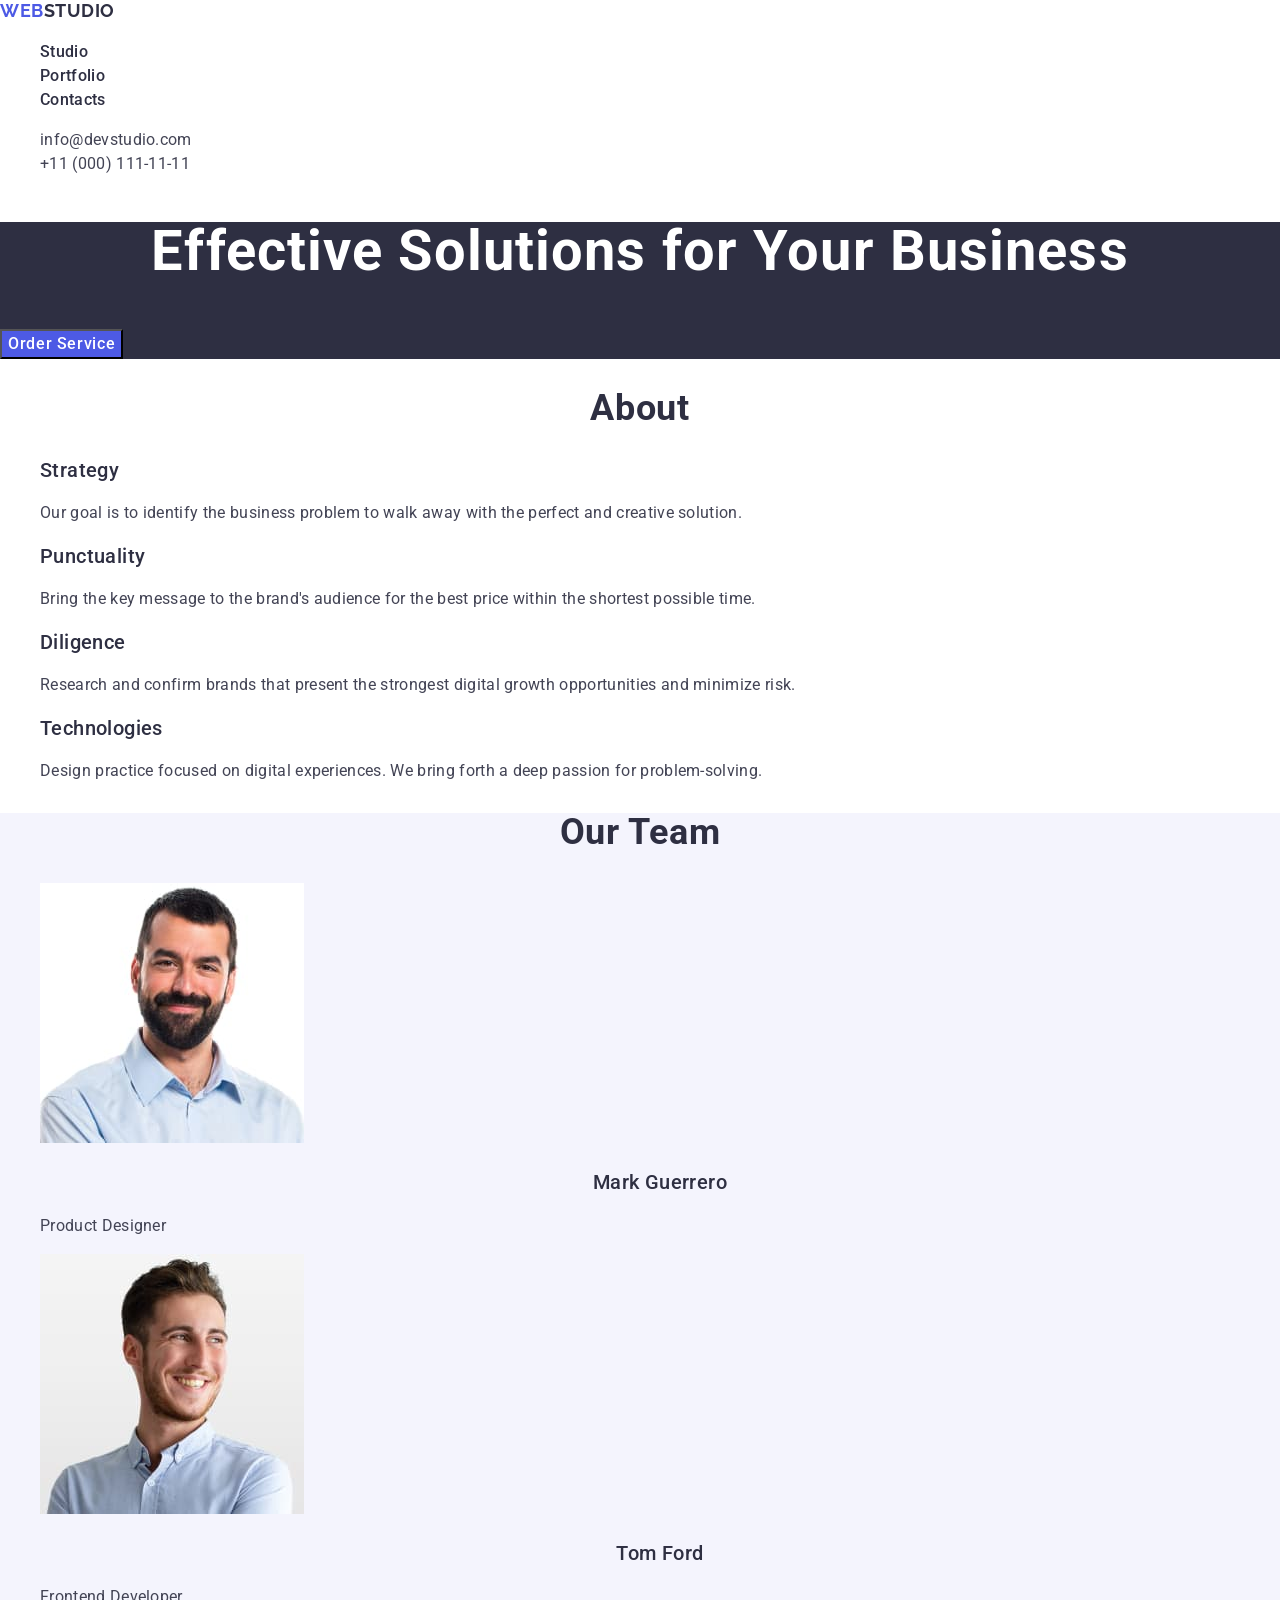
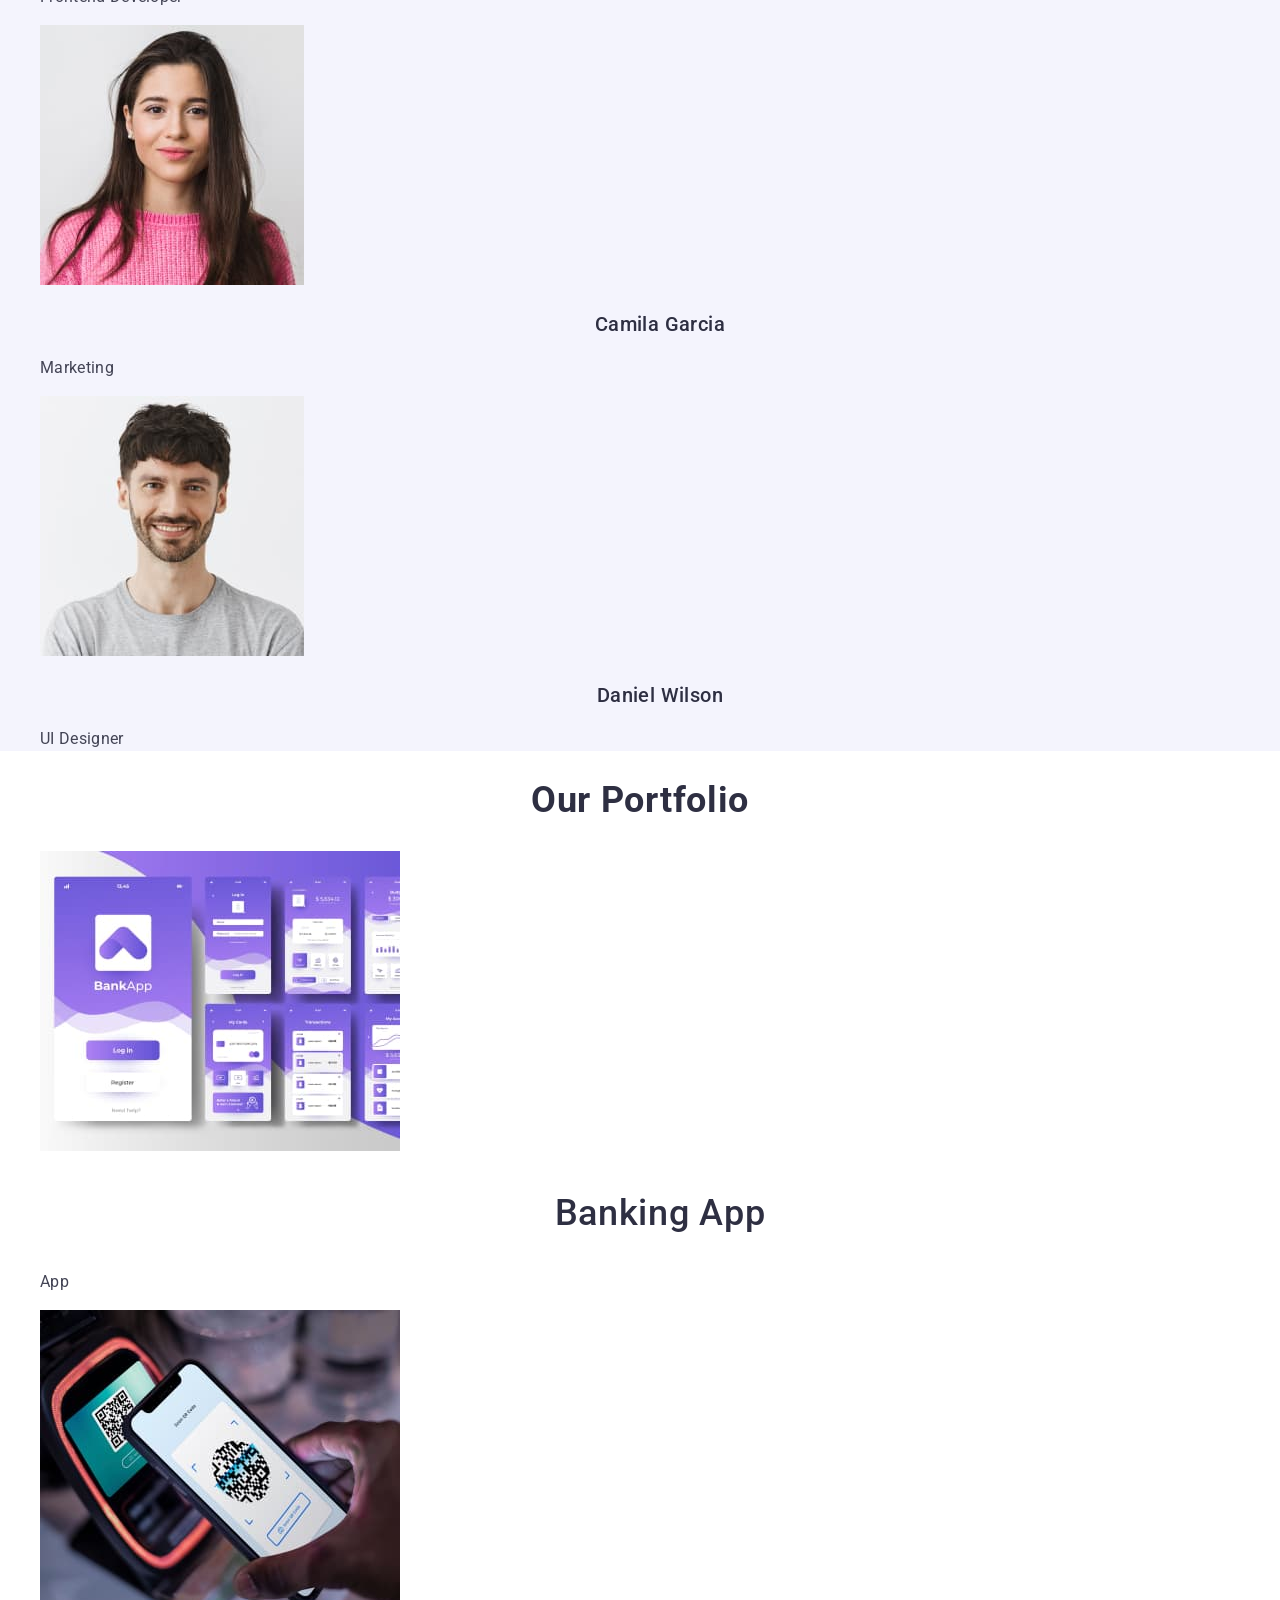
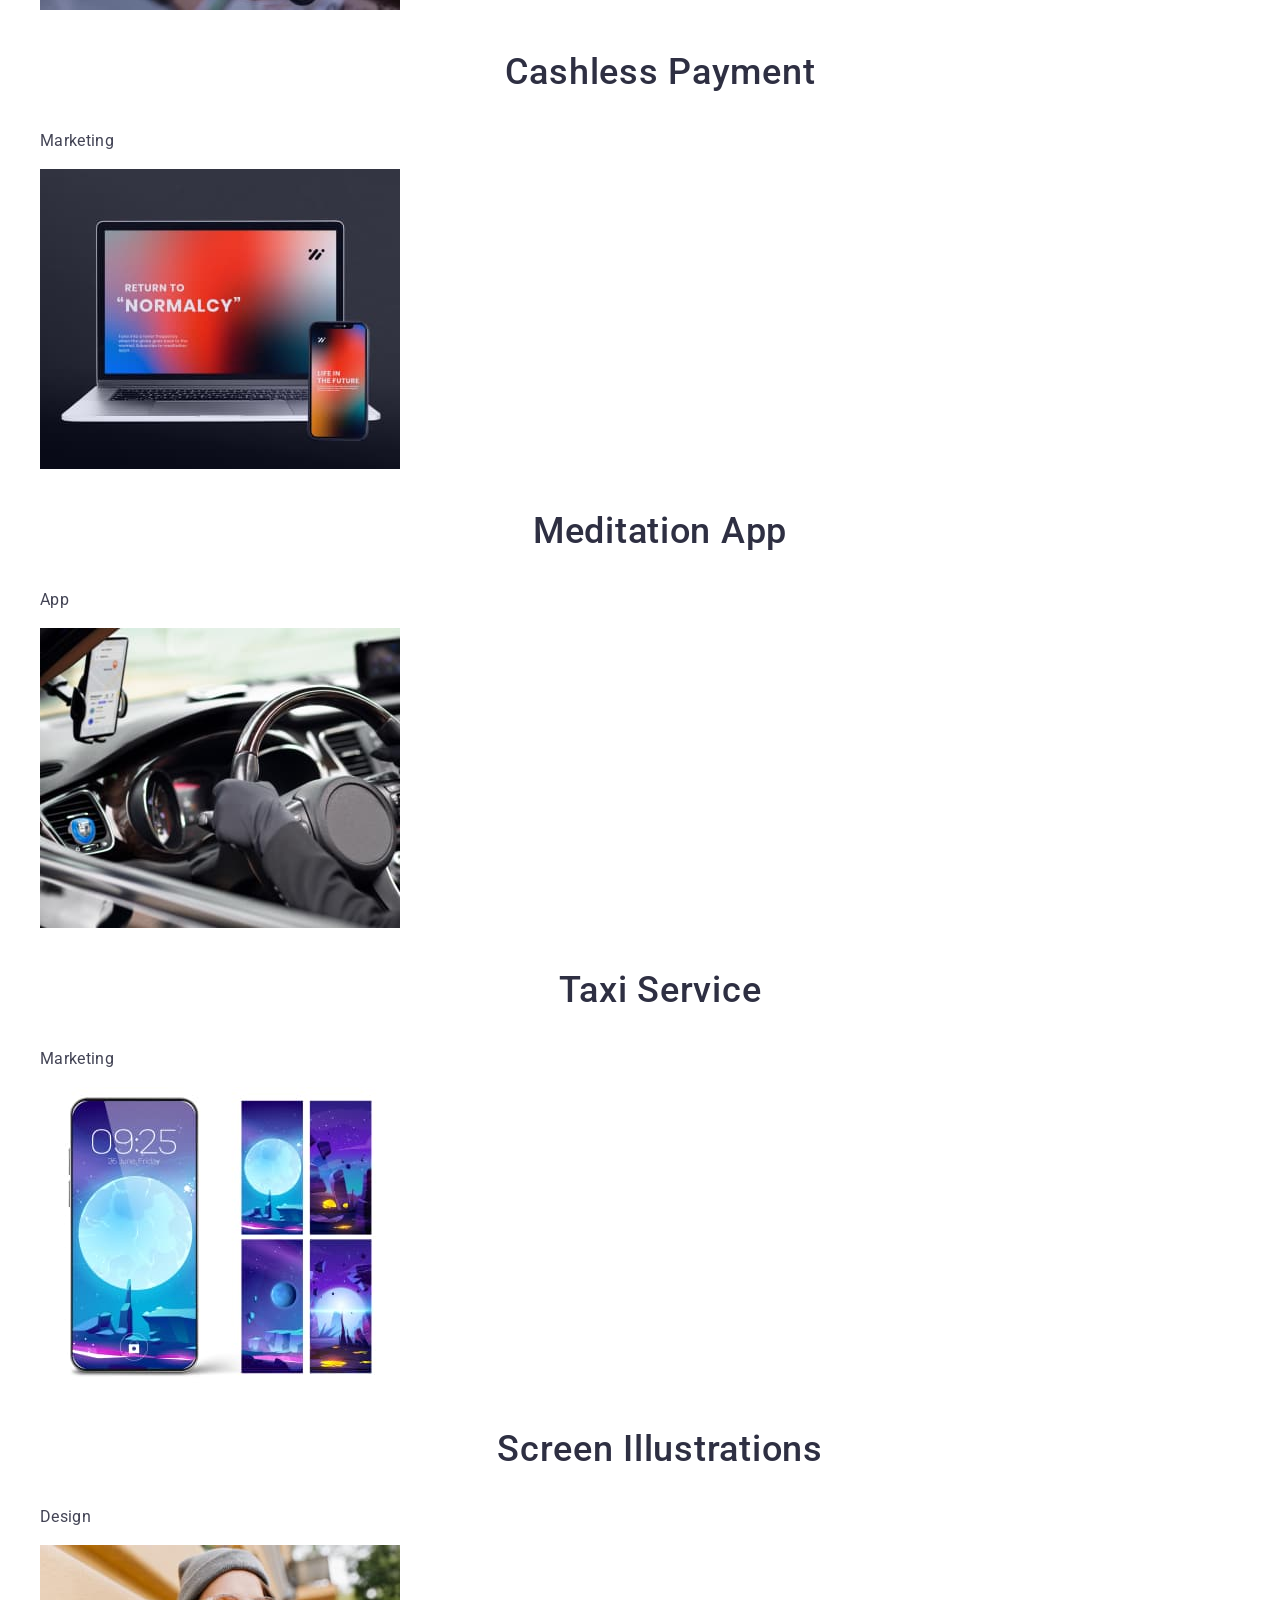
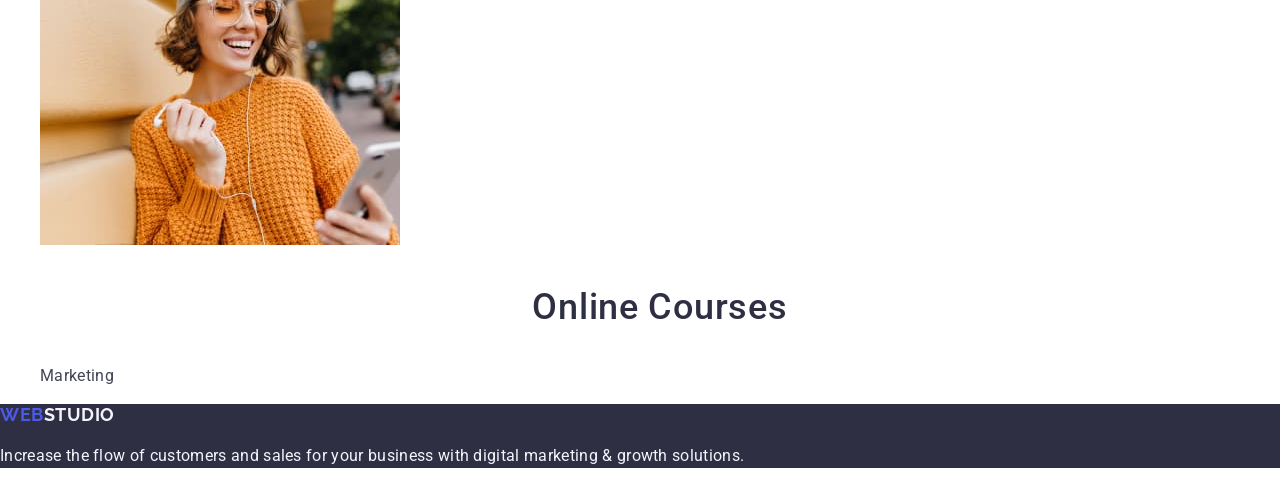
==== commit 2274431d: "вніс зиіни" ====
--- a/index.html
+++ b/index.html
@@ -5,8 +5,10 @@
   <meta charset="UTF-8">
   <meta name="viewport" content="width=device-width, initial-scale=1.0">
   <title>Document</title>
+  <link rel="preconnect" href="https://fonts.googleapis.com">
+  <link rel="preconnect" href="https://fonts.gstatic.com" crossorigin>
   <link href="https://fonts.googleapis.com/css2?family=Raleway:wght@700&family=Roboto:wght@400;500;700;900&display=swap"
-  rel="stylesheet">
+    rel="stylesheet">
   <link rel="stylesheet" href="https://cdnjs.cloudflare.com/ajax/libs/modern-normalize/2.0.0/modern-normalize.min.css">
   <link rel="stylesheet" href="./css/style.css">
 </head>
--- a/css/style.css
+++ b/css/style.css
@@ -29,7 +29,7 @@
   text-transform: uppercase;
 }
 .header-logo-black {
-  color: #2E2F42;
+  color: #2e2f42;
 }
 .info-list {
   font-weight: 500;
@@ -112,7 +112,7 @@
   line-height: 1.5;
   letter-spacing: 0.02em;
 }
-.team-list{
+.team-list .item{
   background-color: #FFFFFF;
 }
 .team-list .title{
